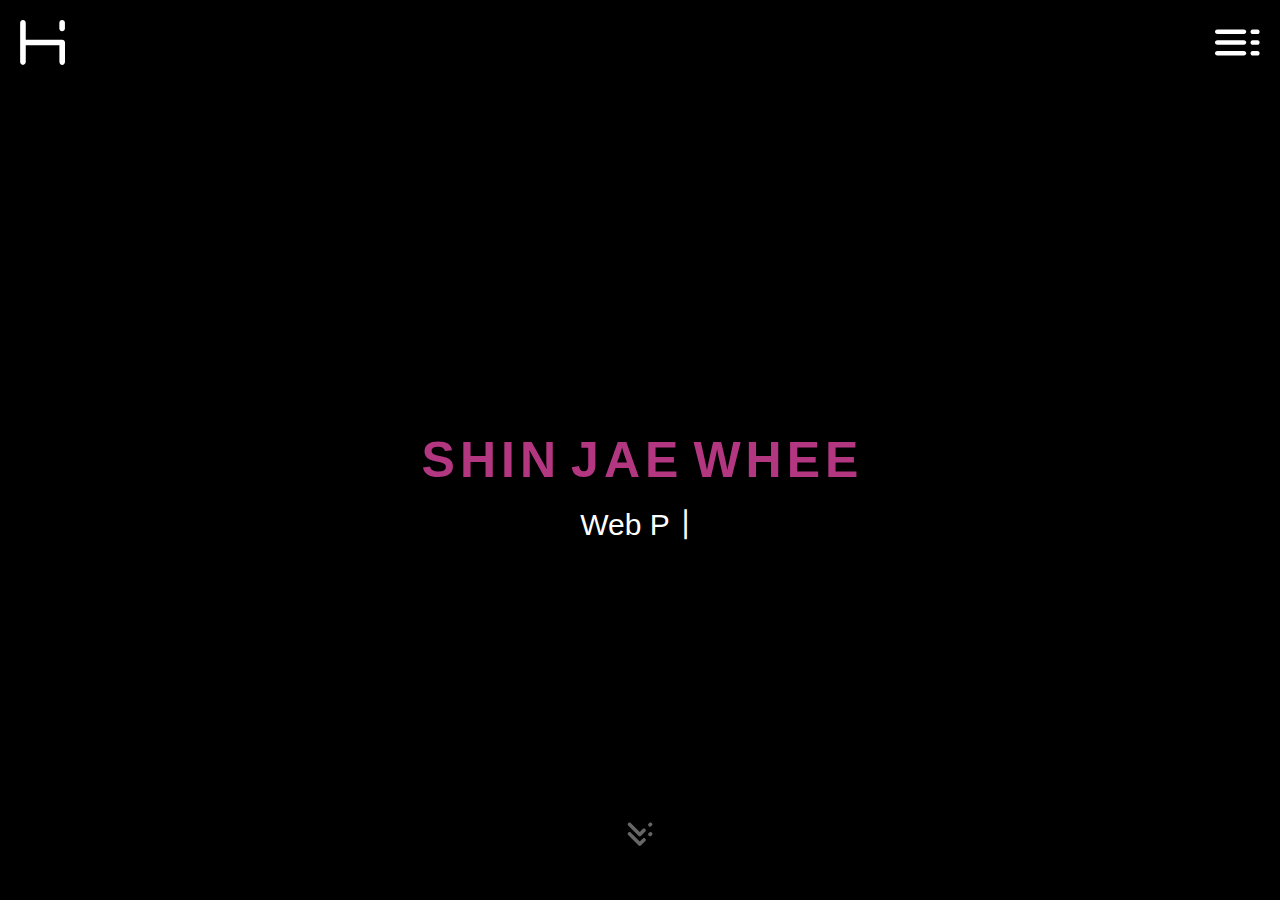
==== index.html @ a0896045 "Add files via upload" ====
<!DOCTYPE html>
<html lang="ko">
<head>
    <meta charset="UTF-8">
    <meta name="viewport" content="width=device-width, initial-scale=1.0">
    <meta name="description" content="안녕하세요, 신입 웹퍼블리셔 신재휘입니다.">
    <meta name="keywords" content="포트폴리오, portfolio , PortFolio, PORTFOLIO, shinjaewhee, ShinJaeWhee, SHINJAEWHEE, 신재휘">
    <meta name="actor" content="SHIN JAE WHEE">
    <!-- 오픈그래픽 -->
    <meta property="og:type" content="website">
    <meta property="og:url" content="https://shinjaewhee.github.io">
    <meta property="og:image" content="./images/신로고.PNG">
    <meta property="og:title" content="SHIN JAE WHEE PORTFOLIO">
    <meta property="og:description" content="안녕하세요, 웹퍼블리셔 신재휘입니다.">
    <!-- 트위터카드 -->
    <meta name="twitter:card" content="summary">
    <meta name="twitter:url" content="https://shinjaewhee.github.io">
    <meta name="twitter:image" content="./images/신로고.PNG">
    <meta name="twitter:title" content="SHIN JAE WHEE PORTFOLIO">
    <meta name="twitter description" content="안녕하세요, 웹퍼블리셔 신재휘입니다.">

    <!-- favicon -->
    <link rel="shortcut icon" href="./favicon.svg" type="image/x-icon">
    <!-- reset css -->
    <link rel="stylesheet" href="./css/reset.css">
    <!-- font face -->
    <link rel="stylesheet" href="./css/fonts.css">
    <!-- swiper -->
    <link rel="stylesheet" href="./css/swiper-bundle.min.css">
    <title>Whee PortFolio</title>
    <style>
        :root{
            font-family: 'Noto Sans kR',sans-serif;
            font-weight: 400;
            font-size: 16px;
            color: var(--color01);

            --color01: #ffffff;
            --color02: #999999;
            --color03: #777777;
            --color04: #666666;
            --color05: #222222;
            --color06: #000000;
            --color07: #b33681;
        }
        #wrap{
            overflow: hidden;
        }
        html,body {
            position: relative;
            height: 100vh;
        }
        .container{
            width: 100%;
            max-width: 1596px;
            margin: 0 auto;
            padding: 0 20px;
        }

        .header{
            position: fixed;
            top: 0;
            left: 0;
            right:0;
            padding: 20px 0;
            z-index: 99999;
        }
        .header .container{
            display: flex;
            justify-content: space-between;
        }
        .header .logo,
        .header .btn-nav,
        .header .nav-close{
            width: 40px;
            height: 40px;
            cursor: pointer;
        }
        .header .nav-close img{
            width: 30px;
        }
        .header nav{
           position: fixed;
           left: 0;
           right: 0;
           top: 0;
           background:var(--color05);
           display:none;
           flex-flow: column nowrap;
           padding: 20px;
        }
        
        .header nav .nav-close{
            margin-bottom: 50px;
            width: 100%;
            text-align: right;
        }
        .header nav ul{
            display: grid;
            /* grid-template-columns: repeat(5,auto); */
            gap:20px;
            justify-content: center;
        }
        .header nav ul li{
            padding-bottom: 15px;
            text-align: center;
        }
        .header nav ul li:hover{
            color: var(--color07);
            cursor: pointer;
        }

        .sec:nth-last-of-type(2n-1){
            background: var(--color06);
        }
        .sec:nth-last-of-type(2n){
            background: var(--color05);
        }
        .sec-tit{
            font-weight: 900;
            font-size: 32px;
        }
        .footer{
            background: var(--color05) !important;
        }

        .sec01 h2{
            line-height: 3em;
        }
        .sec01 h2 span{
            font-weight: 900;
            font-size: 32px;
            color: var(--color07);
        }
        .sec01 h2 span:first-child{
            animation: opa 2s 1s infinite;
        }
        .sec01 h2 span:nth-child(2){
            animation: opa 2s 1.2s infinite;
        }
        .sec01 h2 span:nth-child(3){
            animation: opa 2s 1.4s infinite;
        }
        .sec01 h2 span:nth-child(4){
            animation: opa 2s 1.6s infinite;
        }
        .sec01 h2 span:nth-child(5){
            animation: opa 2s 1.8s infinite;
        }
        .sec01 h2 span:nth-child(6){
            animation: opa 2s 2s infinite;
        }
        .sec01 h2 span:nth-child(7){
            animation: opa 2s 2.2s infinite;
        }
        .sec01 h2 span:nth-child(8){
            animation: opa 2s 2.4s infinite;
        }
        .sec01 h2 span:nth-child(9){
            animation: opa 2s 2.6s infinite;
        }
        .sec01 h2 span:nth-child(10){
            animation: opa 2s 2.8s infinite;
        }
        .sec01 h2 span:nth-child(11){
            animation: opa 2s 2.9s infinite;
        }
        .sec01 h2 p{
            font-size: 20px;
        }
        .sec01 .img-box{
            width: 50px;
            height: 50px;
            position: absolute;
            left: 50%;            
            bottom:40px;
            transform: translate(-50%,0);
            opacity:0.4;
            animation: moving-y 2s infinite;
        }

        .sec02 .container{
            display: grid;
            grid-template-columns: auto;
            grid-template-rows: auto auto auto;
            row-gap: 20px;
            position: relative;
            top: -30px;
        
        }
        .sec02 .sec-tit{
            opacity: 0;
            transition: 2s 0.5s;
        }
        .sec02.swiper-slide-active .sec-tit{
            opacity: 1;
        }
        .sec02 .img-box img{
            width: 320px;
            height: 320px;
            object-fit: cover;
            opacity: 0;
            transition: 2s 1s;
        }
        .sec02.swiper-slide-active .img-box img{
            opacity: 1;
        }
        .sec02 p{
            opacity: 0;
            transition: 2s 1.5s;
        }
        .sec02.swiper-slide-active p{
            opacity: 1;
        }
        .sec02 p{
            white-space: nowrap;
        }
        .sec02 span{
            font-weight: 800 !important;
            color: var(--color07);
        }

        .sec03 .container{
            display: grid;
            grid-template-columns: auto;
            grid-template-rows: auto auto auto;
            gap: 10px;
        }
        .sec03 .sec-tit{
            opacity: 0;
            transition: 2s 0.5s;
        }
        .sec03.swiper-slide-active .sec-tit{
            opacity: 1;
        }
        .sec03 .skills-icons ul{
            display: grid;
            grid-template-columns: 1fr 1fr 1fr;
            grid-template-rows: 1fr 1fr;
            gap: 10px;
            justify-items: center;
        }
        .sec03 .skills-icons ul li:first-child{
            opacity: 0;
            transition: 2s 1s;
        }
        .sec03.swiper-slide-active .skills-icons ul li:first-child{
            opacity: 1;
        }
        .sec03 .skills-icons ul li:nth-child(2){
            opacity: 0;
            transition: 2s 1.1s;
        }
        .sec03.swiper-slide-active .skills-icons ul li:nth-child(2){
            opacity: 1;
        }
        .sec03 .skills-icons ul li:nth-child(3){
            opacity: 0;
            transition: 2s 1.2s;
        }
        .sec03.swiper-slide-active .skills-icons ul li:nth-child(3){
            opacity: 1;
        }
        .sec03 .skills-icons ul li:nth-child(4){
            opacity: 0;
            transition: 2s 1.3s;
        }
        .sec03.swiper-slide-active .skills-icons ul li:nth-child(4){
            opacity: 1;
        }
        .sec03 .skills-icons ul li:nth-child(5){
            opacity: 0;
            transition: 2s 1.4s;
        }
        .sec03.swiper-slide-active .skills-icons ul li:nth-child(5){
            opacity: 1;
        }
        .sec03 .skills-icons ul li:nth-child(6){
            opacity: 0;
            transition: 2s 1.5s;
        }
        .sec03.swiper-slide-active .skills-icons ul li:nth-child(6){
            opacity: 1;
        }
        .sec03 .img-box{
            width:90px;
        }
        .sec03 .skills-graph ul{
            display: grid;
        }
        .sec03 .skills-graph li{
            padding: 2px 0;
        }
        .sec03 .skills-graph h3{
            padding-bottom: 3px;
            font-size: 15px;
        }
        .sec03 .skills-graph p{
            position: relative;
            background: var(--color05);
            height: 20px;
            font-size: 14px;
        }
        .sec03 .skills-graph p span{
            position: absolute;
            left: 0;
            right:0;
            top:0;
            bottom:0;
            z-index:10;
        }
        .sec03 .skills-graph p::after{
            content: '';
            display: block;
            width: 100%;
            height: 20px;
            position: absolute;
            top: 0;
            background: var(--color07);
        }
        .sec03 .skills-graph li:nth-child(1) p::after{
            width:0;
            transition:0.3s 0.3s;
        }
        .sec03 .skills-graph li:nth-child(2) p::after{
            width:0;
            transition:0.3s 0.6s;
        }
        .sec03 .skills-graph li:nth-child(3) p::after{
            width:0;
            transition:0.3s 0.9s;
        }
        .sec03 .skills-graph li:nth-child(4) p::after{
            width:0;
            transition:0.3s 1.2s;
        }
        .sec03 .skills-graph li:nth-child(5) p::after{
            width:0;
            transition:0.3s 1.5s;
        }
        .sec03 .skills-graph li:nth-child(6) p::after{
            width:0;
            transition:0.3s 1.8s;
        }
        .sec03.swiper-slide-active .skills-graph li:nth-child(1) p::after{
            width: 100%;
        }
        .sec03.swiper-slide-active .skills-graph li:nth-child(2) p::after{
            width: 85%;
        }
        .sec03.swiper-slide-active .skills-graph li:nth-child(3) p::after{
            width: 70%;
        }
        .sec03.swiper-slide-active .skills-graph li:nth-child(4) p::after{
            width: 80%;
        }
        .sec03.swiper-slide-active .skills-graph li:nth-child(5) p::after{
            width: 80%;
        }
        .sec03.swiper-slide-active .skills-graph li:nth-child(6) p::after{
            width: 85%;
        }


        .sec04 .container{
            display: grid;
            gap: 20px;
        }
        .sec04 .sec-tit{
            opacity: 0;
            transition: 2s 0.5s;
        }
        .sec04.swiper-slide-active .sec-tit{
            opacity: 1;
        }
        .sec04 nav{
            border-radius: 20px;
            background: var(--color06);
            opacity: 0;
            transition: 2s 1s;
        }
        .sec04.swiper-slide-active nav{
            opacity: 1;
        }
        .sec04 nav ul{
            display: grid;
            grid-template-columns: 1fr 1fr;
            gap: 20px;
        }
        .sec04 nav li{
            padding: 5px 0;
            cursor: pointer;
        }
        .sec04 nav li:hover{
            color: var(--color07);
        }
        .sec04 .port-swiper{
            height: 500px;
            opacity: 0;
            transition: 2s 1.5s;
        }
        .sec04.swiper-slide-active .port-swiper{
            opacity: 1;
        }
        .sec04 .port-swiper a{
            display: block;
            width: 50%;
            max-width: 500px;
            margin: 0 auto;
            position: relative;
            overflow: hidden;
        }
        .sec04 .port-swiper a .img-box{
            transition:0.3s;
        }
        .sec04 .port-swiper a:hover .img-box{
            transform:scale(1.2)
        }
        .sec04 .port-swiper a p{
            display: flex;
            justify-content: center;
            align-items: center;
            position: absolute;
            inset: 0;
            fill: var(--color07);
            background: rgba(255,255,255,0.5);
            opacity: 0;
        }
        .sec04 .port-swiper a:hover p{
            opacity:1;
        }
        .sec04 .port-swiper p span{
            position: absolute;
            top: 10px;
            font-weight: 900;
            font-size: 15px;
            color: var(--color07);
        }
        .sec04 .port-swiper p svg{
            width: 50px;
        }
        .modal{
            display: none;
            position: fixed;
            left: 0;
            right: 0;
            top: 0;
            bottom: 0;
            z-index: 100000;
            padding: 50px;
            background:rgba(88, 85, 85, 0.7);
        }
        .modal-inner-box{
            width: auto;
            height: 500px;
            margin-top: 50px;
            padding: 15px;
            border-radius: 10px;
            overflow: auto;
            background: var(--color05);
            -ms-overflow-style: none;
            scrollbar-width: none;
            animation: zoom 0.5s;
        }
        .modal-inner-box::-webkit-scrollbar{
            display: none;
        }
        .modal-close{
            position: absolute;
            top: 10px;
            right: 10px;
            font-size: 40px;
            font-weight: 900;
            cursor: pointer;
            transition: 0.3s;
        }
        .modal-close:hover{
            color: var(--color07);
        }

        .sec05 .container{
            display: grid;
            grid-template-rows: auto auto auto auto auto;
            gap: 10px;
            overflow: hidden;
        }
        .sec05 .sec-tit{
            opacity: 0;
            transition: 2s 0.5s;
        }
        .sec05.swiper-slide-active .sec-tit{
            opacity: 1;
        }
        .sec05 .con-img-box{
            opacity: 0;
            transition: 2s 1s;
        }
        .sec05.swiper-slide-active .con-img-box{
            opacity: 1;
        }
        .sec05 .contact-con p{
            padding-bottom: 20px;
            opacity: 0;
            transition: 2s 1.5s;
        }
        .sec05.swiper-slide-active .contact-con p{
            opacity: 1;
        }
        .sec05 .contact-con span{
            font-weight: 800;
            color: var(--color07);
        }
        .sec05 ul{
            display: grid;
            grid-template-columns: 1fr 1fr 1fr;
            align-items: center;
        }
        .sec05 ul li:first-child{
            opacity: 0;
            transition: 2s 2s;
        }
        .sec05.swiper-slide-active ul li:first-child{
            opacity: 1;
        }
        .sec05 ul li:nth-child(2){
            opacity: 0;
            transition: 2s 2.2s;
        }
        .sec05.swiper-slide-active ul li:nth-child(2){
            opacity: 1;
        }
        .sec05 ul li:nth-child(3){
            opacity: 0;
            transition: 2s 2.4s;
        }
        .sec05.swiper-slide-active ul li:nth-child(3){
            opacity: 1;
        }
        .sec05 svg{
            width: 70px;
        }
        .sec05 li:hover path{
            fill: var(--color07);
        }
        .contact-flow{
            grid-area: 3/1/4/-1;
            overflow: hidden;
            position: relative;            
        } 
        .scroll-txt{
            width: 390%;
            font-weight: 900;
            font-size: 5em;
            opacity: 0.6;
            transform: translateX(100%);
            animation: scroll-txt 20s linear infinite;
        }

        .footer address{
            opacity: 0;
            transition: 2s 0.5s;
        }
        .footer.swiper-slide-active address{
            opacity: 1;
        }
       

        /* ---------------------------------------스와이퍼 start--------------------------------------- */
        .swiper {
            width: 100%;
            height: 100vh;
        }
        .swiper-slide {
            text-align: center;
            font-size: 18px;
            background: var(--color05);
            display: flex;
            justify-content: center;
            align-items: center;
        }
        .swiper-pagination{
            display: none;
            left:20px !important;
            top: 50%;
            font-family:'Roboto';
            font-weight:900;
            font-size:0.8em;
        }
        .swiper-pagination-bullet{
            width: 15px;
            height: 15px;
            background: var(--color01);
        }
        .swiper-pagination-bullet-active{
            background: var(--color07);
        }
        /* ---------------------------------------스와이퍼 end--------------------------------------- */



        @media (min-width:768px){
            .header .logo,
            .header .btn-nav,
            .header .nav-close{
                width: 45px;
                height: 45px;
            }
            .header .nav-close{
                width: auto !important;
                position: absolute;
                top: 25px;
                right: 20px;
                text-align: center;
            }
            .header .nav-close img{
                position: relative;
                top: -5px;
                width: 45px;
                height: 45px;
            }
            .header nav{
                left: auto;
                flex-flow: row nowrap;
                display: block;
                display: none;
                background: transparent;
            }
            .header nav ul{
                grid-template-columns: repeat(5,auto);
                gap: 50px;
                margin: 10px 100px 0 0;
            }
            .header nav ul li{
                font-size: 18px;
            }

            .sec-tit{
                font-size: 40px;
            }

            .sec01 h2 span{
                font-size: 50px;
            }
            .sec01 h2 p{
                font-size: 30px;
            }
            .sec01 .img-box{
                width: 60px;
                height: 60px;
            }

            .sec02 .container{
                grid-template-columns: repeat(2,1fr);
                grid-template-rows: auto auto;
                column-gap: 20px;
                top: -40px;
            }
            .sec02 .sec-tit{
                grid-area: 1/1/2/-1;
            }
            .sec02 .img-box img{
                width: 420px;
                height: 420px;
            }

            .sec03 .container{
                gap: 20px;
            }
            .sec03 .img-box{
                width:100px;
            }
            .sec03 .skills-graph li{
                padding: 5px 0;
            }
            .sec03 .skills-graph h3{
                padding-bottom: 5px;
                font-size: 20px;
            }
            .sec03 .skills-graph p{
                height: 26px;
                font-size: 18px;
            }
            .sec03 .skills-graph p::after{
                height: 26px;
            }

            .sec04 .port-swiper p span{
                top: 10px;
                font-size: 20px;
            }
            .sec04 .port-swiper p svg{
                width: 60px;
            }
            .modal{
                padding: 100px;
            }
            .modal-inner-box{
                width: 700px;
                height: 700px;
                margin-top: 0;
                padding: 30px;
            }

            .sec05 .container{
                grid-template-columns: 1fr 1fr;
                grid-template-rows: auto auto auto;
                gap: 20px;
            }
            .sec05 .sec-tit{
                grid-area: 1/1/2/-1;
            }
            .sec05 svg{
                width: 80px;
            }
            .scroll-txt{
                width: 300%;
                font-size: 7em;
                animation: scroll-txt 23s linear 0.2s infinite;
            }
        }



        @media (min-width:1596px){
            .container{
                padding: 0 16px;
            }
            .header .logo{
                width: 50px;
                height: 50px;
            }
            .header .btn-nav{
                display: none;
            }
            .header nav{
                display: block;
            }
            .header .nav-close{
                display: none;
            }
            .header nav ul{
                justify-content:right;
                gap: 200px;
                margin: 15px 157px 15px 0;
            }
            .header nav ul li{
                font-size: 20px;
            }

            .sec-tit{
                font-size: 45px;
            }

            .sec01 h2 span{
                font-size: 70px;
            }
            .sec01 h2 p{
                font-size: 35px;
            }
            .sec01 .img-box{
                width: 80px;
                height: 80px;
            }

            .sec02 .container{
                top: -90px;
            }
            .sec02 .img-box img{
                width: 520px;
                height: 520px;
            }

            .sec03 .container{
                gap: 30px;
            }
            .sec03 .skills-icons ul{
                grid-template-columns: 1fr 1fr 1fr 1fr 1fr 1fr;
                grid-template-rows: 1fr;
            }
            .sec03 .img-box{
                width:150px;
            }
            .sec03 .skills-graph ul{
                grid-template-columns: 1fr 1fr;
                grid-template-rows: 1fr 1fr 1fr;
                gap: 50px;
            }

            .sec04 .port-swiper p span{
                top: 5px;
                font-size: 30px;
            }
            .sec04 .port-swiper p svg{
                width: 70px;
            }
            .modal{
                padding: 80px;
            }
            .modal-inner-box{
                width: 1000px;
                height: 800px;
                padding: 50px;
            }

            .sec05 .container{
                gap: 30px;
            }
            .sec05 svg{
                width: 90px;
            }
            .scroll-txt{
                width: 200%;
                font-size: 7em;
                animation: scroll-txt 23s linear 0.2s infinite;
            }

            .swiper-pagination{
                display: block;
            }
        }



        /* ---------------------------------------animation start--------------------------------------- */
        @keyframes moving-y{
            0%{
                transform: translate(-50%,0);
                opacity: 0.4;
            }
            50%{
                transform: translate(-50%,30px);
                opacity: 1;
            }
            100%{
                transform: translate(-50%,0);
                opacity: 0.4;
            }
            
        }

        @keyframes opa{
            0%{
                opacity: 0.2;
            }
            20%{
                opacity: 0.5;
            }
            40%{
                opacity: 0.8;
            }
            60%{
                opacity: 1;
            }
            80%{
                opacity: 0.8;
            }
            100%{
                opacity: 0.5;
            }
            
        }

        @keyframes zoom {
            from {transform: scale(0)}
            to {transform: scale(1)}
        }

        @keyframes scroll-txt{
            0%{
                transform: translateX(100%);
            }
            100%{
                transform: translateX(-100%);
            }
        }
        /* ---------------------------------------animation end--------------------------------------- */

    </style>
</head>
<body>
    <section class="swiper wrap-swiper" id="wrap">
        <header class="header">
            <div class="container">
                <h1 class="logo" title="홈으로 이동"><a href="./index.html"><img src="./images/logo.svg" alt="헤더 로고"></a></h1>
                <div class="btn-nav active"><img class="open-nav" src="./images/btn-nav.svg" alt="버튼네비"></div>
                <nav class="nav">
                    <div class="nav-close"><img class="close-nav" src="./images/xmark.svg" alt="네비 닫기"></div>
                    <ul>
                        <li>HOME</li>
                        <li>ABOUT</li>
                        <li>SKILLS</li>
                        <li>PORTFOLIO</li>
                        <li>CONTACT</li>
                    </ul>
                </nav>
            </div>
        </header>
        <section class="swiper-wrapper">
            <section class="sec sec01 home swiper-slide" id="home">
                <div class="container">
                    <h2>
                        <span>S</span>
                        <span>H</span>
                        <span>I</span>
                        <span>N</span>
                        &nbsp;
                        <span>J</span>
                        <span>A</span>
                        <span>E</span>
                        &nbsp;
                        <span>W</span>
                        <span>H</span>
                        <span>E</span>
                        <span>E</span><br>
                        <p class="text">Web Publisher PortFolio</p>
                    </h2>
                    <div class="img-box"><img src="./images/scrolldown.svg" alt="스크롤 다운 이미지"></div>
                </div>
            </section>
            <section class="sec sec02 about swiper-slide" id="about">
                <div class="container">
                    <h2 class="sec-tit">About</h2>
                    <div class="img-box"><img src="./images/picture01.jpg" alt="어바웃 이미지"></div>
                    <p>
                        안녕하세요, 웹 퍼블리셔 <span>신재휘</span> 입니다.<br>
                    </p>
                </div>
            </section>
            <section class="sec sec03 skills swiper-slide" id="skills">
                <div class="container">
                    <h2 class="sec-tit">Skills</h2>
                    <article class="skills-icons">
                        <ul>
                            <li>
                                <div class="img-box"><img src="./images/HTML.svg" alt="HTML5"></div>
                            </li>
                            <li>
                                <div class="img-box"><img src="./images/CSS3.svg" alt="CSS3"></div>
                            </li>
                            <li>
                                <div class="img-box"><img src="./images/javaScript.svg" alt="javaScript"></div>
                            </li>
                            <li>
                                <div class="img-box"><img src="./images/jQuery.svg" alt="jQuery"></div>
                            </li>
                            <li>
                                <div class="img-box"><img src="./images/PhotoShop.svg" alt="PhotoShop"></div>
                            </li>
                            <li>
                                <div class="img-box"><img src="./images/Illustrator.svg" alt="Illustrator"></div>
                            </li>
                        </ul>
                    </article>
                    <article class="skills-graph">
                        <ul>
                            <li>
                                <h3>HTML</h3>
                                <p><span>100%</span></p>
                            </li>
                            <li>
                                <h3>CSS3</h3>
                                <p><span>85%</span></p>
                            </li>
                            <li>
                                <h3>javaScript</h3>
                                <p><span>70%</span></p>
                            </li>
                            <li>
                                <h3>jQuery</h3>
                                <p><span>80%</span></p>
                            </li>
                            <li>
                                <h3>PhotoShop</h3>
                                <p><span>80%</span></p>
                            </li>
                            <li>
                                <h3>Illustrator</h3>
                                <p><span>85%</span></p>
                            </li>
                        </ul>
                    </article>
                </div>
            </section>
            <section class="sec sec04 portfolio swiper-slide" id="portfolio">
                <div class="container">
                    <h2 class="sec-tit">PortFolio</h2>
                    <nav>
                        <ul>
                            <li>DESIGN</li>
                            <li>PUBLISHING</li>
                        </ul>
                    </nav>
                    <article class="swiper port-swiper">
                        <ul class="swiper-wrapper">
                            <li class="swiper-slide">
                                <a href="#">
                                    <div class="img-box"><img src="./images/portfolio-style-guide.png" alt="포트폴리오 스타일 가이드"></div>
                                    <p>
                                        <svg xmlns="http://www.w3.org/2000/svg" height="16" width="14" viewBox="0 0 448 512"><!--!Font Awesome Free 6.5.1 by @fontawesome - https://fontawesome.com License - https://fontawesome.com/license/free Copyright 2024 Fonticons, Inc.--><path d="M364.2 83.8c-24.4-24.4-64-24.4-88.4 0l-184 184c-42.1 42.1-42.1 110.3 0 152.4s110.3 42.1 152.4 0l152-152c10.9-10.9 28.7-10.9 39.6 0s10.9 28.7 0 39.6l-152 152c-64 64-167.6 64-231.6 0s-64-167.6 0-231.6l184-184c46.3-46.3 121.3-46.3 167.6 0s46.3 121.3 0 167.6l-176 176c-28.6 28.6-75 28.6-103.6 0s-28.6-75 0-103.6l144-144c10.9-10.9 28.7-10.9 39.6 0s10.9 28.7 0 39.6l-144 144c-6.7 6.7-6.7 17.7 0 24.4s17.7 6.7 24.4 0l176-176c24.4-24.4 24.4-64 0-88.4z"/></svg>
                                        <span>Style Guide</span>
                                    </p>
                                </a>
                            </li>
                            <li class="swiper-slide">
                                <a href="#">
                                    <div class="img-box"><img src="./images/m-design.png" alt="포트폴리오 모바일"></div>
                                    <p>
                                        <svg xmlns="http://www.w3.org/2000/svg" height="16" width="14" viewBox="0 0 448 512"><!--!Font Awesome Free 6.5.1 by @fontawesome - https://fontawesome.com License - https://fontawesome.com/license/free Copyright 2024 Fonticons, Inc.--><path d="M364.2 83.8c-24.4-24.4-64-24.4-88.4 0l-184 184c-42.1 42.1-42.1 110.3 0 152.4s110.3 42.1 152.4 0l152-152c10.9-10.9 28.7-10.9 39.6 0s10.9 28.7 0 39.6l-152 152c-64 64-167.6 64-231.6 0s-64-167.6 0-231.6l184-184c46.3-46.3 121.3-46.3 167.6 0s46.3 121.3 0 167.6l-176 176c-28.6 28.6-75 28.6-103.6 0s-28.6-75 0-103.6l144-144c10.9-10.9 28.7-10.9 39.6 0s10.9 28.7 0 39.6l-144 144c-6.7 6.7-6.7 17.7 0 24.4s17.7 6.7 24.4 0l176-176c24.4-24.4 24.4-64 0-88.4z"/></svg>
                                        <span>Mobile ver</span>
                                    </p>
                                </a>
                            </li>
                            <li class="swiper-slide">
                                <a href="#">
                                    <div class="img-box"><img src="./images/t-design.png" alt="포트폴리오 테블릿"></div>
                                    <p>
                                        <svg xmlns="http://www.w3.org/2000/svg" height="16" width="14" viewBox="0 0 448 512"><!--!Font Awesome Free 6.5.1 by @fontawesome - https://fontawesome.com License - https://fontawesome.com/license/free Copyright 2024 Fonticons, Inc.--><path d="M364.2 83.8c-24.4-24.4-64-24.4-88.4 0l-184 184c-42.1 42.1-42.1 110.3 0 152.4s110.3 42.1 152.4 0l152-152c10.9-10.9 28.7-10.9 39.6 0s10.9 28.7 0 39.6l-152 152c-64 64-167.6 64-231.6 0s-64-167.6 0-231.6l184-184c46.3-46.3 121.3-46.3 167.6 0s46.3 121.3 0 167.6l-176 176c-28.6 28.6-75 28.6-103.6 0s-28.6-75 0-103.6l144-144c10.9-10.9 28.7-10.9 39.6 0s10.9 28.7 0 39.6l-144 144c-6.7 6.7-6.7 17.7 0 24.4s17.7 6.7 24.4 0l176-176c24.4-24.4 24.4-64 0-88.4z"/></svg>
                                        <span>Tablet ver</span>
                                    </p>
                                </a>
                            </li>
                            <li class="swiper-slide">
                                <a href="#">
                                    <div class="img-box"><img src="./images/d-design.png" alt="포트폴리오 데스크탑"></div>
                                    <p>
                                        <svg xmlns="http://www.w3.org/2000/svg" height="16" width="14" viewBox="0 0 448 512"><!--!Font Awesome Free 6.5.1 by @fontawesome - https://fontawesome.com License - https://fontawesome.com/license/free Copyright 2024 Fonticons, Inc.--><path d="M364.2 83.8c-24.4-24.4-64-24.4-88.4 0l-184 184c-42.1 42.1-42.1 110.3 0 152.4s110.3 42.1 152.4 0l152-152c10.9-10.9 28.7-10.9 39.6 0s10.9 28.7 0 39.6l-152 152c-64 64-167.6 64-231.6 0s-64-167.6 0-231.6l184-184c46.3-46.3 121.3-46.3 167.6 0s46.3 121.3 0 167.6l-176 176c-28.6 28.6-75 28.6-103.6 0s-28.6-75 0-103.6l144-144c10.9-10.9 28.7-10.9 39.6 0s10.9 28.7 0 39.6l-144 144c-6.7 6.7-6.7 17.7 0 24.4s17.7 6.7 24.4 0l176-176c24.4-24.4 24.4-64 0-88.4z"/></svg>
                                        <span>Desktop ver</span>
                                    </p>
                                </a>
                            </li>
                            <li class="swiper-slide">
                                <a href="./index.html">
                                    <div class="img-box"><img src="./images/pub-design.png" alt="포트폴리오 퍼블리싱"></div>
                                    <p>
                                        <svg xmlns="http://www.w3.org/2000/svg" height="16" width="14" viewBox="0 0 448 512"><!--!Font Awesome Free 6.5.1 by @fontawesome - https://fontawesome.com License - https://fontawesome.com/license/free Copyright 2024 Fonticons, Inc.--><path d="M364.2 83.8c-24.4-24.4-64-24.4-88.4 0l-184 184c-42.1 42.1-42.1 110.3 0 152.4s110.3 42.1 152.4 0l152-152c10.9-10.9 28.7-10.9 39.6 0s10.9 28.7 0 39.6l-152 152c-64 64-167.6 64-231.6 0s-64-167.6 0-231.6l184-184c46.3-46.3 121.3-46.3 167.6 0s46.3 121.3 0 167.6l-176 176c-28.6 28.6-75 28.6-103.6 0s-28.6-75 0-103.6l144-144c10.9-10.9 28.7-10.9 39.6 0s10.9 28.7 0 39.6l-144 144c-6.7 6.7-6.7 17.7 0 24.4s17.7 6.7 24.4 0l176-176c24.4-24.4 24.4-64 0-88.4z"/></svg>
                                        <span>Publishing</span>
                                    </p>
                                </a>
                            </li>
                    </article>
                </div>
            </section>
            <section class="sec sec05 contact swiper-slide" id="contact">
                <div class="container">
                    <h2 class="sec-tit">Contact</h2>
                    <div class="img-box con-img-box"><img src="./images/picture02.jpg" alt="컨텍트 이미지"></div>
                    <div class="contact-con">
                        <p>안녕하세요, 웹 퍼블리셔 <span>신재휘</span>입니다.</p>
                        <ul>
                            <li>
                                <div class="img-box">
                                    <a href="mailto:jaewhee0724@gmail.com" title="메일">
                                        <svg version="1.1" id="Layer_1" xmlns="http://www.w3.org/2000/svg" xmlns:xlink="http://www.w3.org/1999/xlink" x="0px" y="0px"
                                            width="16px" height="16px" viewBox="0 0 16 16" enable-background="new 0 0 16 16" xml:space="preserve">
                                        <path fill="#ffffff" d="M2.063,3.25c-0.272,0-0.495,0.238-0.495,0.528v0.728l5.335,4.672c0.64,0.56,1.558,0.56,2.2,0l5.329-4.672
                                            V3.778c0-0.292-0.223-0.528-0.494-0.528H2.063z M1.568,6.554v5.667c0,0.291,0.223,0.529,0.495,0.529h11.875
                                            c0.271,0,0.494-0.238,0.494-0.529V6.554l-4.391,3.848c-1.189,1.037-2.898,1.037-4.083,0L1.568,6.554z M0.084,3.778
                                            c0-1.165,0.887-2.111,1.979-2.111h11.875c1.091,0,1.979,0.947,1.979,2.111v8.444c0,1.164-0.888,2.11-1.979,2.11H2.063
                                            c-1.092,0-1.979-0.946-1.979-2.112V3.778z"/>
                                        </svg>
                                    </a>
                                </div>
                            </li>
                            <li>
                                <div class="img-box">
                                    <a href="https://open.kakao.com/o/scODuv1f" title="카카오톡 오픈채팅">
                                        <svg version="1.1" id="Layer_1" xmlns="http://www.w3.org/2000/svg" xmlns:xlink="http://www.w3.org/1999/xlink" x="0px" y="0px"
                                            width="20px" height="16px" viewBox="0 0 20 16" enable-background="new 0 0 20 16" xml:space="preserve">
                                        <path fill="#ffffff" d="M2.756,9.659c0.306-0.571,0.212-1.275-0.234-1.744C1.856,7.216,1.5,6.375,1.5,5.5c0-1.984,1.994-4,5-4
                                            s5,2.016,5,4s-1.994,4-5,4c-0.409,0-0.806-0.041-1.181-0.111c-0.325-0.063-0.663-0.02-0.96,0.131C4.231,9.584,4.1,9.646,3.966,9.706
                                            c-0.5,0.226-1.028,0.422-1.56,0.563c0.087-0.145,0.169-0.285,0.247-0.426c0.034-0.06,0.068-0.121,0.1-0.185H2.756z M0,5.5
                                            c0,1.306,0.538,2.503,1.435,3.447C1.406,9,1.375,9.057,1.347,9.105c-0.322,0.576-0.697,1.142-1.144,1.629
                                            c-0.206,0.219-0.259,0.537-0.144,0.81C0.181,11.822,0.45,12,0.75,12c1.344,0,2.703-0.416,3.834-0.928
                                            c0.15-0.069,0.3-0.141,0.444-0.213C5.5,10.953,5.994,11,6.5,11c3.591,0,6.5-2.463,6.5-5.5C13,2.462,10.091,0,6.5,0S0,2.462,0,5.5z
                                            M13.5,15c0.506,0,0.997-0.05,1.473-0.141c0.144,0.072,0.293,0.144,0.443,0.213C16.547,15.584,17.906,16,19.25,16
                                            c0.3,0,0.568-0.178,0.688-0.453c0.121-0.275,0.063-0.594-0.144-0.811c-0.444-0.486-0.819-1.053-1.144-1.627
                                            c-0.028-0.053-0.061-0.106-0.088-0.159C19.463,12.003,20,10.807,20,9.5c0-2.95-2.747-5.359-6.193-5.494
                                            C13.936,4.481,14,4.981,14,5.5v0.019c2.725,0.209,4.5,2.109,4.5,3.981c0,0.875-0.355,1.716-1.021,2.412
                                            c-0.446,0.469-0.541,1.176-0.233,1.744c0.034,0.063,0.067,0.125,0.101,0.185c0.077,0.142,0.161,0.281,0.246,0.425
                                            c-0.531-0.141-1.06-0.334-1.56-0.563c-0.136-0.061-0.267-0.122-0.394-0.188c-0.298-0.15-0.636-0.193-0.961-0.132
                                            c-0.378,0.074-0.771,0.112-1.181,0.112c-1.929,0-3.438-0.828-4.275-1.947c-0.5,0.169-1.025,0.294-1.563,0.369
                                            C8.719,13.744,10.938,15,13.5,15z"/>
                                        </svg>
                                    </a>
                                </div>
                            </li>
                            <li>
                                <div class="img-box">
                                    <a href="https://www.instagram.com/jae_whee_?igsh=MTh5djExOXltdzRnag%3D%3D&utm_source=qr" title="인스타그램">
                                        <svg version="1.1" id="Layer_1" xmlns="http://www.w3.org/2000/svg" xmlns:xlink="http://www.w3.org/1999/xlink" x="0px" y="0px"
                                            width="14px" height="16px" viewBox="0 0 14 16" enable-background="new 0 0 14 16" xml:space="preserve">
                                        <path fill="#ffffff" d="M7.002,4.514c-1.927,0-3.481,1.555-3.481,3.483c0,1.928,1.554,3.482,3.481,3.482
                                            c1.927,0,3.482-1.555,3.482-3.482C10.485,6.069,8.93,4.514,7.002,4.514z M7.002,10.261c-1.245,0-2.264-1.016-2.264-2.264
                                            c0-1.249,1.016-2.264,2.264-2.264c1.25,0,2.264,1.015,2.264,2.264C9.267,9.245,8.248,10.261,7.002,10.261z M11.439,4.372
                                            c0,0.452-0.363,0.812-0.813,0.812c-0.45,0-0.812-0.364-0.812-0.812s0.363-0.812,0.812-0.812C11.076,3.56,11.439,3.923,11.439,4.372z
                                            M13.746,5.196c-0.052-1.089-0.299-2.052-1.098-2.847c-0.794-0.793-1.756-1.042-2.844-1.096c-1.121-0.064-4.482-0.064-5.603,0
                                            c-1.086,0.052-2.05,0.299-2.847,1.093C0.558,3.142,0.312,4.104,0.258,5.193c-0.063,1.121-0.063,4.484,0,5.604
                                            c0.052,1.089,0.3,2.052,1.097,2.847c0.797,0.794,1.758,1.044,2.845,1.096c1.121,0.064,4.483,0.064,5.604,0
                                            c1.088-0.051,2.051-0.299,2.845-1.096c0.794-0.795,1.043-1.761,1.098-2.847C13.81,9.677,13.81,6.318,13.746,5.196z M12.298,12.001
                                            c-0.236,0.593-0.694,1.052-1.291,1.291c-0.894,0.355-3.015,0.271-4.003,0.271S3.891,13.644,3,13.292
                                            c-0.593-0.236-1.051-0.694-1.29-1.291c-0.354-0.894-0.272-3.015-0.272-4.004c0-0.99-0.08-3.113,0.272-4.004
                                            C1.947,3.399,2.403,2.942,3,2.702C3.894,2.347,6.015,2.43,7.002,2.43c0.989,0,3.113-0.079,4.003,0.272
                                            c0.595,0.237,1.052,0.693,1.292,1.291c0.354,0.894,0.272,3.016,0.272,4.004S12.651,11.109,12.298,12.001z"/>
                                        </svg>
                                    </a>
                                </div>
                            </li>
                        </ul>
                    </div>
                    <div class="contact-flow">
                        <div class="scroll-txt">Thank you for looking at the portfolio.</div>
                    </div>
                </div>
            </section>
            <footer class="footer swiper-slide" id="footer">
                <address>© copyright SHIN JAEWHEE. All Right Reserved.</address>
            </footer>
        </section>
        <div class="swiper-pagination"></div>
    </section>
    <div class="modal">
        <div class="modal-inner-box">
            <span class="modal-close">&times;</span>
            <div class="img-box" id="modal-img">
                <img class="modal-content" src="./images/portfolio-style-guide.png" alt="포트폴리오 스타일 가이드">
            </div>
        </div>
    </div>
    


    <!-- jquery -->
    <script src="./js/jquery.min.js"></script>
    <!-- swiper -->
    <script src="./js/swiper-bundle.min.js"></script>
    <script>
        secPadding();

        $(window).resize(function(){
            secPadding();
            if($(window).width()>=1596){
                $('header nav').show();
            }
        })

        function secPadding(){
            let headerHeight = $('.header').outerHeight();
            console.log(headerHeight);
            $('.sec').css({
                paddingTop:headerHeight + 'px',
            })
        }

                

        // 스와이퍼
        var wrapSwiper = new Swiper(".wrap-swiper", {
            direction: "vertical",
            slidesPerView: 1,
            speed: 700,
            mousewheel: true,
            pagination: {
                el: ".swiper-pagination",
                clickable: true,
            },
        });
        
        var portSwiper = new Swiper(".port-swiper", {
            slidesPerView:1.5,
            speed: 700,            
            breakpoints: {
                // when window width is >= 320px
                640: {
                slidesPerView: 2.5,
                // spaceBetween: 20
                },
                // when window width is >= 480px
                960: {
                slidesPerView: 3.2,
                // spaceBetween: 30
                },
                // when window width is >= 640px
                1200: {
                slidesPerView: 4.3,
                // spaceBetween: 40
                }
            }
        });
        


        // 네비게이션
        $('.portfolio nav li').eq(0).click(function(){
            portSwiper.slideTo(0);
        })

        $('.portfolio nav li').eq(1).click(function(){
            portSwiper.slideTo(4);
        })

        $('header nav li').click(function(){
            let targetIdx = $(this).index();
            wrapSwiper.slideTo(targetIdx);
        })

        $('#wrap').click(function(e){
            if($(window).width()<1596){            
                if($(e.target).hasClass('open-nav')){
                    $('.btn-nav img').hide();
                    $('header nav').slideDown(300);
                }else if($(e.target).hasClass('close-nav')){
                    $('.btn-nav img').show();
                    $('header nav').slideUp(300);
                }else if(!$(e.target).hasClass('nav') && !$(e.target).parent('.nav').length>=1){
                    $('header nav').hide(300);
                    $('.btn-nav img').show();
                }
            }
        })

        // 네비 open
        // $('.btn-nav img').click(function(){
        //     $('.btn-nav img').hide();
        //     // $('nav').addClass('active');
        //     // $('nav').fadeIn(300);
        //     $('nav').slideDown(300);
        //     // $('nav').show(300);
        // })
        
        // 네비 close
        //  $('.nav-close img').click(function(){
        //     $('.btn-nav img').show();
        //     // $('nav').removeClass('active');
        //     // $('nav').fadeOut(300);
        //     $('nav').slideUp(300);
        //     // $('nav').hide(300);
        // })



        // HOME 텍스트 타이핑 효과
        var words = ['Web Publisher PortFolio','Im Web Publisher','Im Web Designer'],
            cursor = '┃',
            part,
            i = 0,
            offset = 0,
            len = words.length,
            forwards = true,
            skip_count = 0,
            skip_delay = 20,
            speed = 100;
            
        var wordflick = function(){
            setInterval(function (){
                if(forwards){
                    if(offset >= words[i].length){
                        ++skip_count;
                        if(skip_count == skip_delay){
                            forwards = false;
                            skip_count = 0;
                        }
                    }
                }
                else{
                    if(offset == 0){
                        forwards = true;
                        i++;
                        offset = 0;
                        if(i >= len){
                            i = 0;
                        }
                    }
                }
                part = words[i].substr(0, offset);
                if(skip_count == 0){
                    if(forwards){
                        offset++;
                    }
                    else{
                        offset-=3;
                        if(offset<0){
                            offset = 0;
                        }
                    }
                }
                $('.text').text(part + cursor);
            }, speed);
        };

        $(document).ready(function(){
            wordflick();
        });



        // portfolio 모달창
        // let modal = document.querySelector(".modal");
        // let btnModalOpen = document.querySelector(".port-swiper a");
        // let modal_img = document.querySelector(".modal-content");
        // let btnModalClose = document.querySelector(".modal-close");
        // // console.log(`modal ${modal}, btn오픈 ${btnModalOpen}, btn클로즈 ${btnModalClose}`);
        
        // // // modal open event
        // btnModalOpen.addEventListener('click', ()=>{
        //     modalDisplay("block");
        //     // modal_img.src = img.src;
        // });

        // // // // modal close event
        // btnModalClose.addEventListener('click', ()=>{
        //     modalDisplay("none");
        // });

        // modal.addEventListener('click', ()=>{
        //     modalDisplay("none");
        // });
        
        // modal_img.addEventListener('click', ()=>{
        //     modalDisplay("none");
        // });
        
        $('.port-swiper li').click(function(){
            let sltIdx = $(this).index();
            $('#modal-img').load(`./ajax/modal.html #modal0${sltIdx}`);
            $('.modal').show();
        })

        $('.modal-close,.modal').click(function(){
            $('.modal').hide();
        })
        
    </script>
</body>
</html>
---- css/fonts.css ----
@charset 'utf-8';

/* 100 */
@font-face{
    font-family: 'Noto Sans kR';
    src: url(../fonts/NotoSansKR-Thin.ttf);
    font-weight: 100;
}
/* 200 */
@font-face{
    font-family: 'Noto Sans kR';
    src: url(../fonts/NotoSansKR-ExtraLight.ttf);
    font-weight: 200;
}
/* 300 */
@font-face{
    font-family: 'Noto Sans kR';
    src: url(../fonts/NotoSansKR-Light.ttf);
    font-weight: 300;
}
/* 400 */
@font-face{
    font-family: 'Noto Sans kR';
    src: url(../fonts/NotoSansKR-Regular.ttf);
    font-weight: 400;
}
/* 500 */
@font-face{
    font-family: 'Noto Sans kR';
    src: url(../fonts/NotoSansKR-Medium.ttf);
    font-weight: 500;
}
/* 600 */
@font-face{
    font-family: 'Noto Sans kR';
    src: url(../fonts/NotoSansKR-SemiBold.ttf);
    font-weight: 600;
}
/* 700 */
@font-face{
    font-family: 'Noto Sans kR';
    src: url(../fonts/NotoSansKR-Bold.ttf);
    font-weight: 700;
}
/* 800 */
@font-face{
    font-family: 'Noto Sans kR';
    src: url(../fonts/NotoSansKR-ExtraBold.ttf);
    font-weight: 800;
}
/* 900 */
@font-face{
    font-family: 'Noto Sans kR';
    src: url(../fonts/NotoSansKR-Black.ttf);
    font-weight: 900;
}
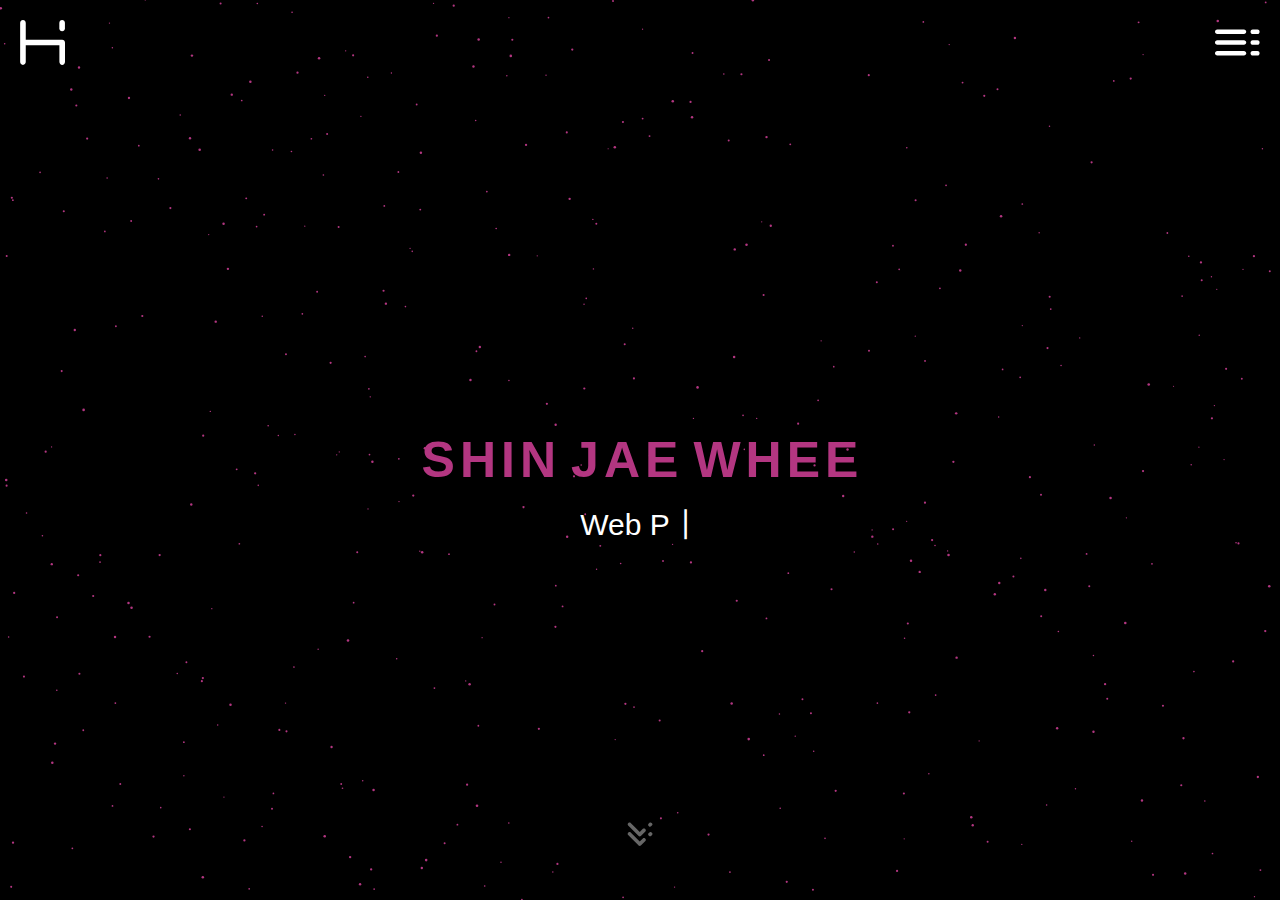
==== commit 5042edbb: "Add files via upload" ====
--- a/index.html
+++ b/index.html
@@ -124,6 +124,20 @@
             background: var(--color05) !important;
         }
 
+        .sec01 .sky{
+            width: 100vw;
+            height: 100vw;
+            position: fixed;
+            top: 50%;
+            left: 50%;
+            transform: translate(-50%, -50%);
+            animation: moveStar 240s linear infinite;
+        }
+        .sky .star {
+            fill: var(--color07);
+            stroke: none;
+            stroke-width: 0;
+        }
         .sec01 h2{
             line-height: 3em;
         }
@@ -548,7 +562,7 @@
             position: relative;            
         } 
         .scroll-txt{
-            width: 390%;
+            width: 550%;
             font-weight: 900;
             font-size: 5em;
             opacity: 0.6;
@@ -871,6 +885,15 @@
             }
             100%{
                 transform: translateX(-100%);
+            }
+        }
+
+        @keyframes moveStar {
+            from {
+                transform: translate(-50%, -50%) rotate(0)
+            }
+            to {
+                transform: translate(-50%, -50%) rotate(360deg)
             }
         }
         /* ---------------------------------------animation end--------------------------------------- */
@@ -897,6 +920,7 @@
         </header>
         <section class="swiper-wrapper">
             <section class="sec sec01 home swiper-slide" id="home">
+                <svg class="sky"></svg>
                 <div class="container">
                     <h2>
                         <span>S</span>
@@ -1329,6 +1353,45 @@
             $('.modal').hide();
         })
         
+
+        // HOME 배경
+        const $sky = document.querySelector(".sky");
+
+        // 브라우저 창 크기에 따른 별 생성
+        window.onresize = () => {
+            makeStars();
+        }
+
+        const makeStars = () => {
+            // 브라우저 가장 큰 크기
+            const maxSize = Math.max(window.innerWidth, window.innerHeight)
+
+            // 랜덤한 X 위치 값
+            const getRandomX = () => Math.random() * maxSize;
+
+            // 랜덤한 Y 위치 값
+            const getRandomY = () => Math.random() * maxSize;
+
+            // 랜덤한 크기 (circle는 반지름이 크기)
+            const randomRadius = () =>  Math.random() * 0.7 + 0.6;
+            
+            // 임의의 값
+            const _size = Math.floor(maxSize / 2);
+            
+            const htmlDummy = new Array(_size).fill().map((_, i) => {
+                return  `<circle class='star'
+                    cx=${getRandomX()}
+                    cy=${getRandomY()}
+                    r=${randomRadius()}
+                    className="star" />`
+            }).join('');
+        
+            $sky.innerHTML = htmlDummy;
+        }
+
+        window.onload = () => {
+            makeStars();
+        }
     </script>
 </body>
 </html>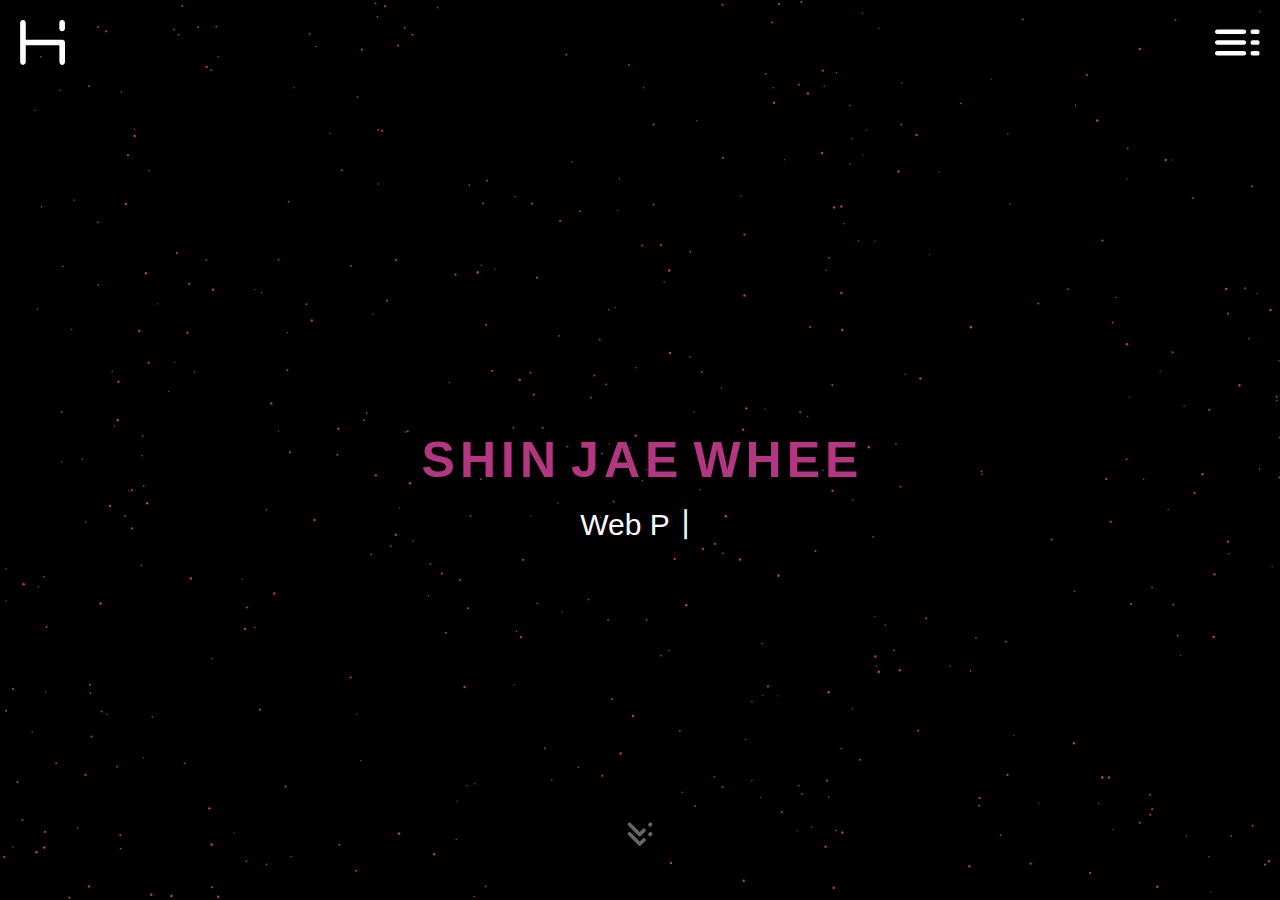
==== commit 51dae3cc: "Add files via upload" ====
--- a/index.html
+++ b/index.html
@@ -425,9 +425,11 @@
             overflow: hidden;
         }
         .sec04 .port-swiper a .img-box{
+            filter: grayscale(1);
             transition:0.3s;
         }
         .sec04 .port-swiper a:hover .img-box{
+            filter: grayscale(0);
             transform:scale(1.2)
         }
         .sec04 .port-swiper a p{
@@ -437,11 +439,10 @@
             position: absolute;
             inset: 0;
             fill: var(--color07);
-            background: rgba(255,255,255,0.5);
             opacity: 0;
         }
         .sec04 .port-swiper a:hover p{
-            opacity:1;
+            opacity: 1;
         }
         .sec04 .port-swiper p span{
             position: absolute;
@@ -1017,47 +1018,50 @@
                     <article class="swiper port-swiper">
                         <ul class="swiper-wrapper">
                             <li class="swiper-slide">
-                                <a href="#">
+                                <a title="포트폴리오 스타일 가이드" href="#">
                                     <div class="img-box"><img src="./images/portfolio-style-guide.png" alt="포트폴리오 스타일 가이드"></div>
                                     <p>
                                         <svg xmlns="http://www.w3.org/2000/svg" height="16" width="14" viewBox="0 0 448 512"><!--!Font Awesome Free 6.5.1 by @fontawesome - https://fontawesome.com License - https://fontawesome.com/license/free Copyright 2024 Fonticons, Inc.--><path d="M364.2 83.8c-24.4-24.4-64-24.4-88.4 0l-184 184c-42.1 42.1-42.1 110.3 0 152.4s110.3 42.1 152.4 0l152-152c10.9-10.9 28.7-10.9 39.6 0s10.9 28.7 0 39.6l-152 152c-64 64-167.6 64-231.6 0s-64-167.6 0-231.6l184-184c46.3-46.3 121.3-46.3 167.6 0s46.3 121.3 0 167.6l-176 176c-28.6 28.6-75 28.6-103.6 0s-28.6-75 0-103.6l144-144c10.9-10.9 28.7-10.9 39.6 0s10.9 28.7 0 39.6l-144 144c-6.7 6.7-6.7 17.7 0 24.4s17.7 6.7 24.4 0l176-176c24.4-24.4 24.4-64 0-88.4z"/></svg>
-                                        <span>Style Guide</span>
                                     </p>
                                 </a>
                             </li>
                             <li class="swiper-slide">
-                                <a href="#">
+                                <a title="포트폴리오 모바일 시안 디자인" href="#">
                                     <div class="img-box"><img src="./images/m-design.png" alt="포트폴리오 모바일"></div>
                                     <p>
                                         <svg xmlns="http://www.w3.org/2000/svg" height="16" width="14" viewBox="0 0 448 512"><!--!Font Awesome Free 6.5.1 by @fontawesome - https://fontawesome.com License - https://fontawesome.com/license/free Copyright 2024 Fonticons, Inc.--><path d="M364.2 83.8c-24.4-24.4-64-24.4-88.4 0l-184 184c-42.1 42.1-42.1 110.3 0 152.4s110.3 42.1 152.4 0l152-152c10.9-10.9 28.7-10.9 39.6 0s10.9 28.7 0 39.6l-152 152c-64 64-167.6 64-231.6 0s-64-167.6 0-231.6l184-184c46.3-46.3 121.3-46.3 167.6 0s46.3 121.3 0 167.6l-176 176c-28.6 28.6-75 28.6-103.6 0s-28.6-75 0-103.6l144-144c10.9-10.9 28.7-10.9 39.6 0s10.9 28.7 0 39.6l-144 144c-6.7 6.7-6.7 17.7 0 24.4s17.7 6.7 24.4 0l176-176c24.4-24.4 24.4-64 0-88.4z"/></svg>
-                                        <span>Mobile ver</span>
                                     </p>
                                 </a>
                             </li>
                             <li class="swiper-slide">
-                                <a href="#">
+                                <a title="포트폴리오 테블릿 시안 디자인" href="#">
                                     <div class="img-box"><img src="./images/t-design.png" alt="포트폴리오 테블릿"></div>
                                     <p>
                                         <svg xmlns="http://www.w3.org/2000/svg" height="16" width="14" viewBox="0 0 448 512"><!--!Font Awesome Free 6.5.1 by @fontawesome - https://fontawesome.com License - https://fontawesome.com/license/free Copyright 2024 Fonticons, Inc.--><path d="M364.2 83.8c-24.4-24.4-64-24.4-88.4 0l-184 184c-42.1 42.1-42.1 110.3 0 152.4s110.3 42.1 152.4 0l152-152c10.9-10.9 28.7-10.9 39.6 0s10.9 28.7 0 39.6l-152 152c-64 64-167.6 64-231.6 0s-64-167.6 0-231.6l184-184c46.3-46.3 121.3-46.3 167.6 0s46.3 121.3 0 167.6l-176 176c-28.6 28.6-75 28.6-103.6 0s-28.6-75 0-103.6l144-144c10.9-10.9 28.7-10.9 39.6 0s10.9 28.7 0 39.6l-144 144c-6.7 6.7-6.7 17.7 0 24.4s17.7 6.7 24.4 0l176-176c24.4-24.4 24.4-64 0-88.4z"/></svg>
-                                        <span>Tablet ver</span>
                                     </p>
                                 </a>
                             </li>
                             <li class="swiper-slide">
-                                <a href="#">
+                                <a title="포트폴리오 데스크탑 시안 디자인" href="#">
                                     <div class="img-box"><img src="./images/d-design.png" alt="포트폴리오 데스크탑"></div>
                                     <p>
                                         <svg xmlns="http://www.w3.org/2000/svg" height="16" width="14" viewBox="0 0 448 512"><!--!Font Awesome Free 6.5.1 by @fontawesome - https://fontawesome.com License - https://fontawesome.com/license/free Copyright 2024 Fonticons, Inc.--><path d="M364.2 83.8c-24.4-24.4-64-24.4-88.4 0l-184 184c-42.1 42.1-42.1 110.3 0 152.4s110.3 42.1 152.4 0l152-152c10.9-10.9 28.7-10.9 39.6 0s10.9 28.7 0 39.6l-152 152c-64 64-167.6 64-231.6 0s-64-167.6 0-231.6l184-184c46.3-46.3 121.3-46.3 167.6 0s46.3 121.3 0 167.6l-176 176c-28.6 28.6-75 28.6-103.6 0s-28.6-75 0-103.6l144-144c10.9-10.9 28.7-10.9 39.6 0s10.9 28.7 0 39.6l-144 144c-6.7 6.7-6.7 17.7 0 24.4s17.7 6.7 24.4 0l176-176c24.4-24.4 24.4-64 0-88.4z"/></svg>
-                                        <span>Desktop ver</span>
                                     </p>
                                 </a>
                             </li>
                             <li class="swiper-slide">
-                                <a href="./index.html">
+                                <a title="포트폴리오 퍼블리싱" href="./index.html">
                                     <div class="img-box"><img src="./images/pub-design.png" alt="포트폴리오 퍼블리싱"></div>
                                     <p>
                                         <svg xmlns="http://www.w3.org/2000/svg" height="16" width="14" viewBox="0 0 448 512"><!--!Font Awesome Free 6.5.1 by @fontawesome - https://fontawesome.com License - https://fontawesome.com/license/free Copyright 2024 Fonticons, Inc.--><path d="M364.2 83.8c-24.4-24.4-64-24.4-88.4 0l-184 184c-42.1 42.1-42.1 110.3 0 152.4s110.3 42.1 152.4 0l152-152c10.9-10.9 28.7-10.9 39.6 0s10.9 28.7 0 39.6l-152 152c-64 64-167.6 64-231.6 0s-64-167.6 0-231.6l184-184c46.3-46.3 121.3-46.3 167.6 0s46.3 121.3 0 167.6l-176 176c-28.6 28.6-75 28.6-103.6 0s-28.6-75 0-103.6l144-144c10.9-10.9 28.7-10.9 39.6 0s10.9 28.7 0 39.6l-144 144c-6.7 6.7-6.7 17.7 0 24.4s17.7 6.7 24.4 0l176-176c24.4-24.4 24.4-64 0-88.4z"/></svg>
-                                        <span>Publishing</span>
+                                    </p>
+                                </a>
+                            </li>
+                            <li class="swiper-slide">
+                                <a title="메가커피 리뉴얼 퍼블리싱" href="https://shinjaewhee.github.io/megacoffee/">
+                                    <div class="img-box"><img src="./images/megacoffee-pub-design.png" alt="메가커피 리뉴얼 퍼블리싱"></div>
+                                    <p>
+                                        <svg xmlns="http://www.w3.org/2000/svg" height="16" width="14" viewBox="0 0 448 512"><!--!Font Awesome Free 6.5.1 by @fontawesome - https://fontawesome.com License - https://fontawesome.com/license/free Copyright 2024 Fonticons, Inc.--><path d="M364.2 83.8c-24.4-24.4-64-24.4-88.4 0l-184 184c-42.1 42.1-42.1 110.3 0 152.4s110.3 42.1 152.4 0l152-152c10.9-10.9 28.7-10.9 39.6 0s10.9 28.7 0 39.6l-152 152c-64 64-167.6 64-231.6 0s-64-167.6 0-231.6l184-184c46.3-46.3 121.3-46.3 167.6 0s46.3 121.3 0 167.6l-176 176c-28.6 28.6-75 28.6-103.6 0s-28.6-75 0-103.6l144-144c10.9-10.9 28.7-10.9 39.6 0s10.9 28.7 0 39.6l-144 144c-6.7 6.7-6.7 17.7 0 24.4s17.7 6.7 24.4 0l176-176c24.4-24.4 24.4-64 0-88.4z"/></svg>
                                     </p>
                                 </a>
                             </li>
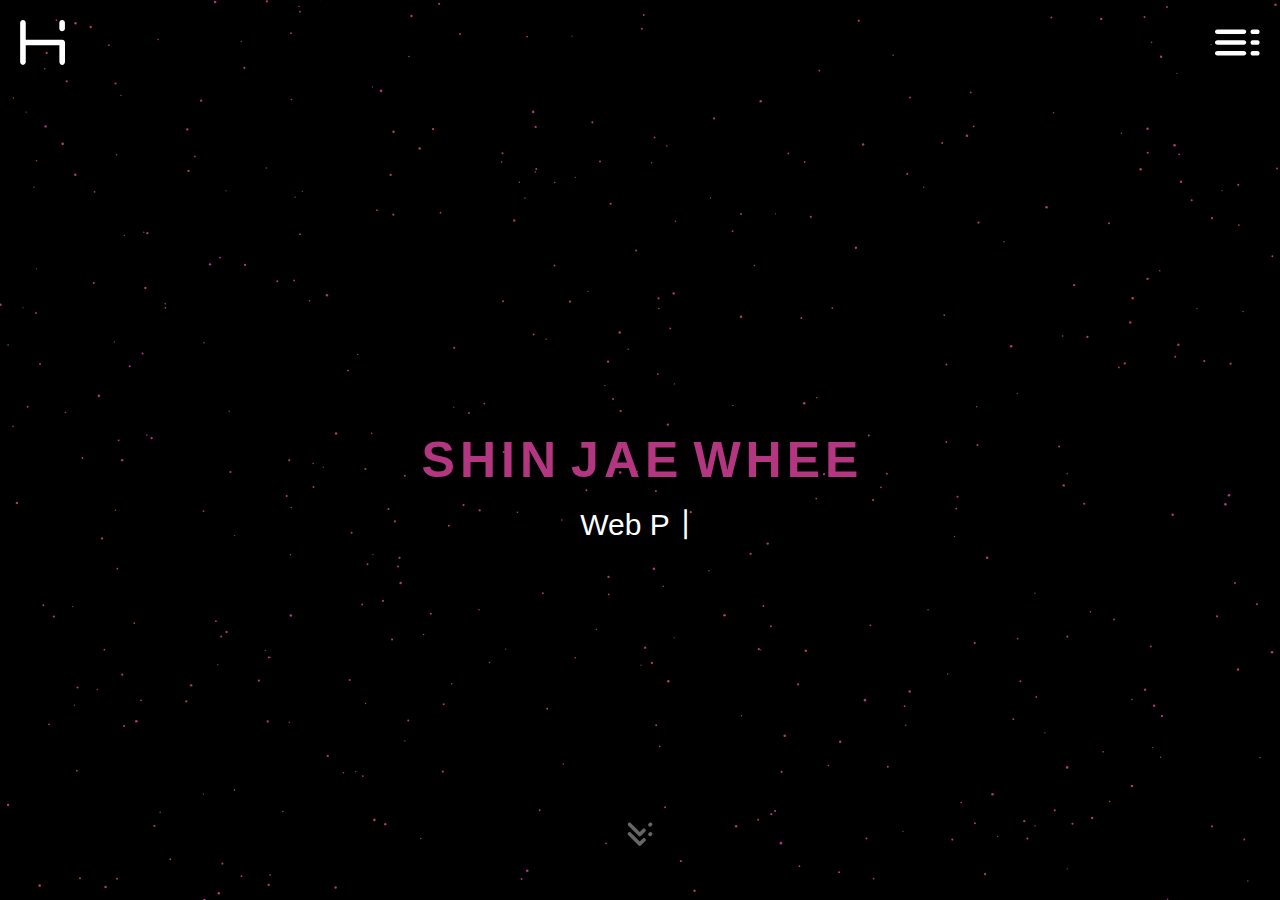
==== commit cbf8fcf3: "Add files via upload" ====
--- a/index.html
+++ b/index.html
@@ -195,6 +195,7 @@
 
         .sec02 .container{
             display: grid;
+            justify-content: center;
             grid-template-columns: auto;
             grid-template-rows: auto auto auto;
             row-gap: 20px;
@@ -220,14 +221,14 @@
             opacity: 1;
         }
         .sec02 p{
+            line-height: 1.9;
             opacity: 0;
             transition: 2s 1.5s;
+            align-self: center;
+            text-align: left;
         }
         .sec02.swiper-slide-active p{
             opacity: 1;
-        }
-        .sec02 p{
-            white-space: nowrap;
         }
         .sec02 span{
             font-weight: 800 !important;
@@ -512,6 +513,9 @@
         }
         .sec05.swiper-slide-active .con-img-box{
             opacity: 1;
+        }
+        .sec05 .contact-con{
+            align-self: center;
         }
         .sec05 .contact-con p{
             padding-bottom: 20px;
@@ -594,10 +598,10 @@
             align-items: center;
         }
         .swiper-pagination{
+            width: 10%;
             display: none;
             left:20px !important;
             top: 50%;
-            font-family:'Roboto';
             font-weight:900;
             font-size:0.8em;
         }
@@ -665,27 +669,31 @@
             }
 
             .sec02 .container{
-                grid-template-columns: repeat(2,1fr);
+                grid-template-columns: repeat(2,50%);
                 grid-template-rows: auto auto;
                 column-gap: 20px;
+                row-gap: 50px;
                 top: -40px;
             }
             .sec02 .sec-tit{
                 grid-area: 1/1/2/-1;
             }
+            .sec02 p{
+                font-size: 20px;
+            }
             .sec02 .img-box img{
-                width: 420px;
+                width: 380px;
                 height: 420px;
             }
 
             .sec03 .container{
-                gap: 20px;
+                gap: 10px;
             }
             .sec03 .img-box{
                 width:100px;
             }
             .sec03 .skills-graph li{
-                padding: 5px 0;
+                padding: 2px 0;
             }
             .sec03 .skills-graph h3{
                 padding-bottom: 5px;
@@ -724,11 +732,14 @@
             .sec05 .sec-tit{
                 grid-area: 1/1/2/-1;
             }
+            .sec05 p{
+                font-size: 20px;
+            }
             .sec05 svg{
                 width: 80px;
             }
             .scroll-txt{
-                width: 300%;
+                width: 350%;
                 font-size: 7em;
                 animation: scroll-txt 23s linear 0.2s infinite;
             }
@@ -778,7 +789,7 @@
             }
 
             .sec02 .container{
-                top: -90px;
+                top: -50px;
             }
             .sec02 .img-box img{
                 width: 520px;
@@ -819,6 +830,9 @@
 
             .sec05 .container{
                 gap: 30px;
+            }
+            .sec05 p{
+                font-size: 30px;
             }
             .sec05 svg{
                 width: 90px;
@@ -948,6 +962,11 @@
                     <div class="img-box"><img src="./images/picture01.jpg" alt="어바웃 이미지"></div>
                     <p>
                         안녕하세요, 웹 퍼블리셔 <span>신재휘</span> 입니다.<br>
+                        시각 디자인과 제품 디자인을 공부했었고,
+                        웹 퍼블리싱에 관심을 가지게 되었습니다.
+                        현재 웹 디자인, 퍼블리싱에 즐거움을 느끼고,
+                        더 나아가 안주하지않고 끊임없이 노력하여
+                        성장하고 발전하는 웹 퍼블리셔가 되고싶습니다.
                     </p>
                 </div>
             </section>
@@ -1073,7 +1092,7 @@
                     <h2 class="sec-tit">Contact</h2>
                     <div class="img-box con-img-box"><img src="./images/picture02.jpg" alt="컨텍트 이미지"></div>
                     <div class="contact-con">
-                        <p>안녕하세요, 웹 퍼블리셔 <span>신재휘</span>입니다.</p>
+                        <p>감사합니다. 웹 퍼블리셔 <span>신재휘</span>였습니다.</p>
                         <ul>
                             <li>
                                 <div class="img-box">
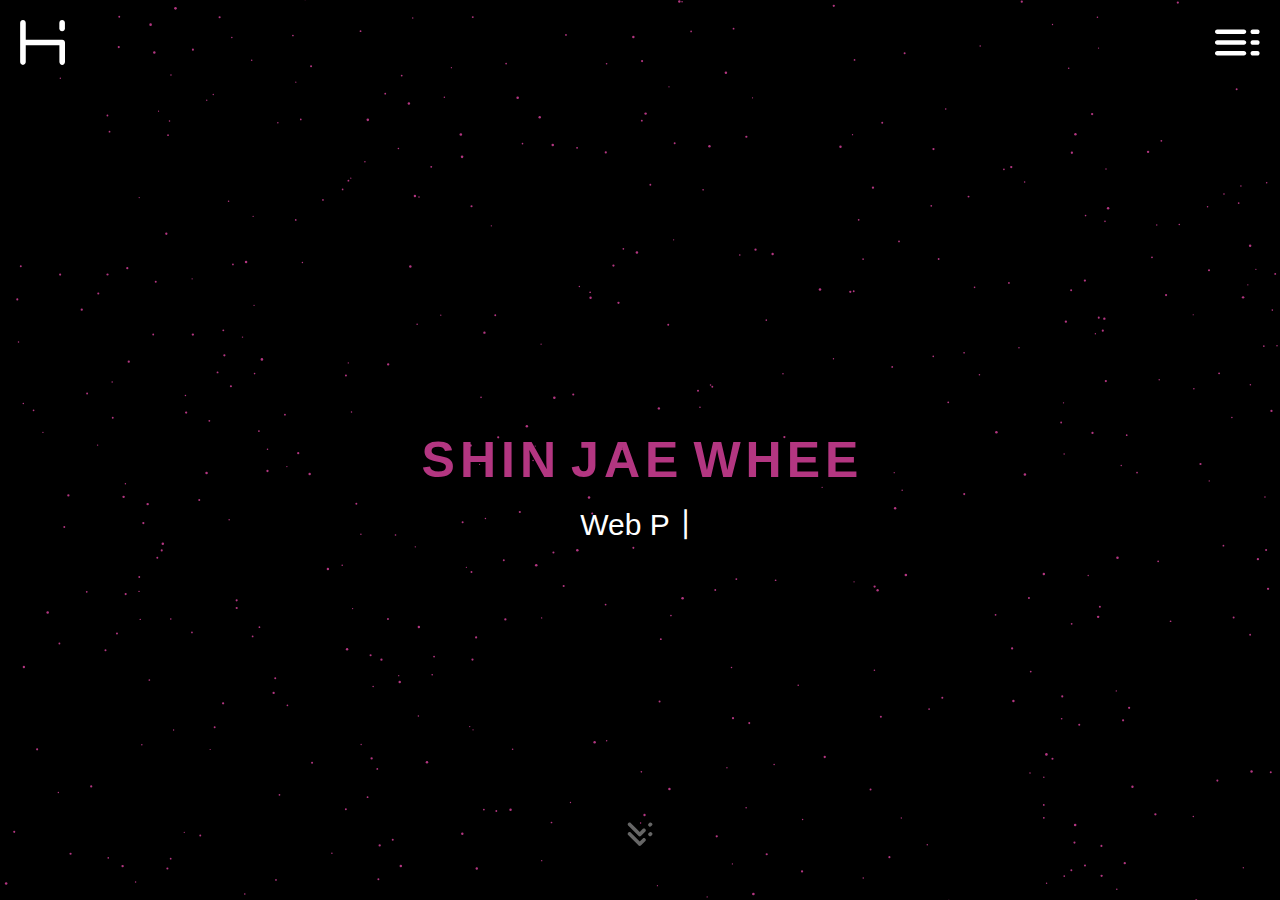
==== commit 3a89bbad: "Add files via upload" ====
--- a/index.html
+++ b/index.html
@@ -1069,6 +1069,30 @@
                                 </a>
                             </li>
                             <li class="swiper-slide">
+                                <a title="한솔제지 시안 디자인" href="#">
+                                    <div class="img-box"><img src="./images/hansol-design.png" alt="한솔제지 데스크탑"></div>
+                                    <p>
+                                        <svg xmlns="http://www.w3.org/2000/svg" height="16" width="14" viewBox="0 0 448 512"><!--!Font Awesome Free 6.5.1 by @fontawesome - https://fontawesome.com License - https://fontawesome.com/license/free Copyright 2024 Fonticons, Inc.--><path d="M364.2 83.8c-24.4-24.4-64-24.4-88.4 0l-184 184c-42.1 42.1-42.1 110.3 0 152.4s110.3 42.1 152.4 0l152-152c10.9-10.9 28.7-10.9 39.6 0s10.9 28.7 0 39.6l-152 152c-64 64-167.6 64-231.6 0s-64-167.6 0-231.6l184-184c46.3-46.3 121.3-46.3 167.6 0s46.3 121.3 0 167.6l-176 176c-28.6 28.6-75 28.6-103.6 0s-28.6-75 0-103.6l144-144c10.9-10.9 28.7-10.9 39.6 0s10.9 28.7 0 39.6l-144 144c-6.7 6.7-6.7 17.7 0 24.4s17.7 6.7 24.4 0l176-176c24.4-24.4 24.4-64 0-88.4z"/></svg>
+                                    </p>
+                                </a>
+                            </li>
+                            <li class="swiper-slide">
+                                <a title="광동제약 시안 디자인" href="#">
+                                    <div class="img-box"><img src="./images/kwangdong-design.png" alt="광동제약 데스크탑"></div>
+                                    <p>
+                                        <svg xmlns="http://www.w3.org/2000/svg" height="16" width="14" viewBox="0 0 448 512"><!--!Font Awesome Free 6.5.1 by @fontawesome - https://fontawesome.com License - https://fontawesome.com/license/free Copyright 2024 Fonticons, Inc.--><path d="M364.2 83.8c-24.4-24.4-64-24.4-88.4 0l-184 184c-42.1 42.1-42.1 110.3 0 152.4s110.3 42.1 152.4 0l152-152c10.9-10.9 28.7-10.9 39.6 0s10.9 28.7 0 39.6l-152 152c-64 64-167.6 64-231.6 0s-64-167.6 0-231.6l184-184c46.3-46.3 121.3-46.3 167.6 0s46.3 121.3 0 167.6l-176 176c-28.6 28.6-75 28.6-103.6 0s-28.6-75 0-103.6l144-144c10.9-10.9 28.7-10.9 39.6 0s10.9 28.7 0 39.6l-144 144c-6.7 6.7-6.7 17.7 0 24.4s17.7 6.7 24.4 0l176-176c24.4-24.4 24.4-64 0-88.4z"/></svg>
+                                    </p>
+                                </a>
+                            </li>
+                            <li class="swiper-slide">
+                                <a title="도미노 모바일 시안 디자인" href="#">
+                                    <div class="img-box"><img src="./images/domino-m-design.png" alt="도미노 모바일"></div>
+                                    <p>
+                                        <svg xmlns="http://www.w3.org/2000/svg" height="16" width="14" viewBox="0 0 448 512"><!--!Font Awesome Free 6.5.1 by @fontawesome - https://fontawesome.com License - https://fontawesome.com/license/free Copyright 2024 Fonticons, Inc.--><path d="M364.2 83.8c-24.4-24.4-64-24.4-88.4 0l-184 184c-42.1 42.1-42.1 110.3 0 152.4s110.3 42.1 152.4 0l152-152c10.9-10.9 28.7-10.9 39.6 0s10.9 28.7 0 39.6l-152 152c-64 64-167.6 64-231.6 0s-64-167.6 0-231.6l184-184c46.3-46.3 121.3-46.3 167.6 0s46.3 121.3 0 167.6l-176 176c-28.6 28.6-75 28.6-103.6 0s-28.6-75 0-103.6l144-144c10.9-10.9 28.7-10.9 39.6 0s10.9 28.7 0 39.6l-144 144c-6.7 6.7-6.7 17.7 0 24.4s17.7 6.7 24.4 0l176-176c24.4-24.4 24.4-64 0-88.4z"/></svg>
+                                    </p>
+                                </a>
+                            </li>
+                            <li class="swiper-slide">
                                 <a title="포트폴리오 퍼블리싱" href="./index.html">
                                     <div class="img-box"><img src="./images/pub-design.png" alt="포트폴리오 퍼블리싱"></div>
                                     <p>
@@ -1242,7 +1266,7 @@
         })
 
         $('.portfolio nav li').eq(1).click(function(){
-            portSwiper.slideTo(4);
+            portSwiper.slideTo(7);
         })
 
         $('header nav li').click(function(){
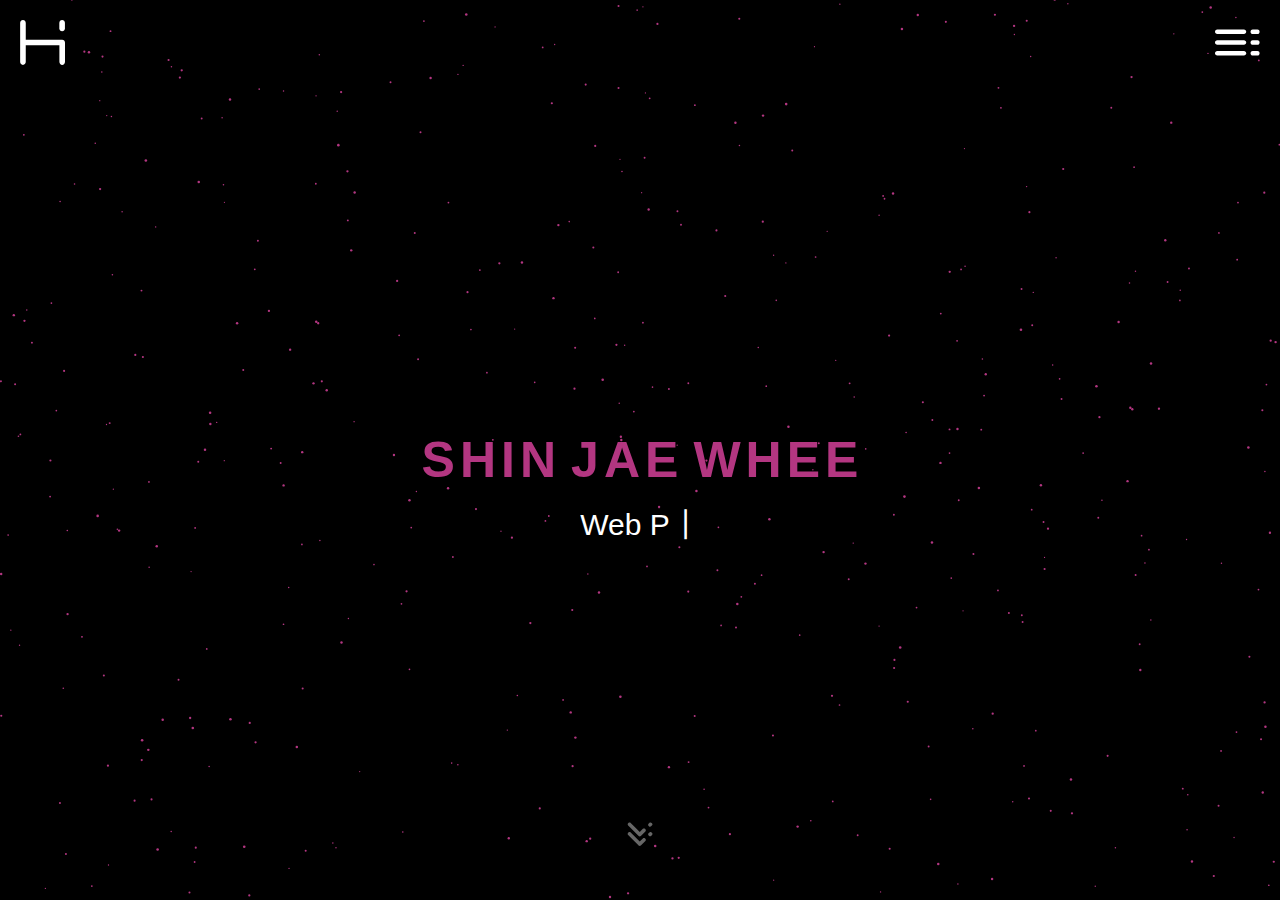
==== commit 47dafe3e: "Add files via upload" ====
--- a/index.html
+++ b/index.html
@@ -56,6 +56,20 @@
             margin: 0 auto;
             padding: 0 20px;
         }
+        #skip-menu a{
+            position:fixed;
+            left:50%;
+            top:0;
+            z-index:2000;
+            transform:translate(-50%,-110%);
+            padding:10px;
+            background:black;
+            font-size:32px;
+            color:white;
+        }
+        #skip-menu a:focus{
+            transform:translate(-50%,0);
+        }
 
         .header{
             position: fixed;
@@ -916,6 +930,7 @@
     </style>
 </head>
 <body>
+    <div id="skip-menu"><a href="#">본문 바로가기</a></div>
     <section class="swiper wrap-swiper" id="wrap">
         <header class="header">
             <div class="container">
@@ -1093,6 +1108,22 @@
                                 </a>
                             </li>
                             <li class="swiper-slide">
+                                <a title="도미노 테블릿 시안 디자인" href="#">
+                                    <div class="img-box"><img src="./images/domino-t-design.png" alt="도미노 테블릿"></div>
+                                    <p>
+                                        <svg xmlns="http://www.w3.org/2000/svg" height="16" width="14" viewBox="0 0 448 512"><!--!Font Awesome Free 6.5.1 by @fontawesome - https://fontawesome.com License - https://fontawesome.com/license/free Copyright 2024 Fonticons, Inc.--><path d="M364.2 83.8c-24.4-24.4-64-24.4-88.4 0l-184 184c-42.1 42.1-42.1 110.3 0 152.4s110.3 42.1 152.4 0l152-152c10.9-10.9 28.7-10.9 39.6 0s10.9 28.7 0 39.6l-152 152c-64 64-167.6 64-231.6 0s-64-167.6 0-231.6l184-184c46.3-46.3 121.3-46.3 167.6 0s46.3 121.3 0 167.6l-176 176c-28.6 28.6-75 28.6-103.6 0s-28.6-75 0-103.6l144-144c10.9-10.9 28.7-10.9 39.6 0s10.9 28.7 0 39.6l-144 144c-6.7 6.7-6.7 17.7 0 24.4s17.7 6.7 24.4 0l176-176c24.4-24.4 24.4-64 0-88.4z"/></svg>
+                                    </p>
+                                </a>
+                            </li>
+                            <li class="swiper-slide">
+                                <a title="도미노 데스크탑 시안 디자인" href="#">
+                                    <div class="img-box"><img src="./images/domino-d-design.png" alt="도미노 데스크탑"></div>
+                                    <p>
+                                        <svg xmlns="http://www.w3.org/2000/svg" height="16" width="14" viewBox="0 0 448 512"><!--!Font Awesome Free 6.5.1 by @fontawesome - https://fontawesome.com License - https://fontawesome.com/license/free Copyright 2024 Fonticons, Inc.--><path d="M364.2 83.8c-24.4-24.4-64-24.4-88.4 0l-184 184c-42.1 42.1-42.1 110.3 0 152.4s110.3 42.1 152.4 0l152-152c10.9-10.9 28.7-10.9 39.6 0s10.9 28.7 0 39.6l-152 152c-64 64-167.6 64-231.6 0s-64-167.6 0-231.6l184-184c46.3-46.3 121.3-46.3 167.6 0s46.3 121.3 0 167.6l-176 176c-28.6 28.6-75 28.6-103.6 0s-28.6-75 0-103.6l144-144c10.9-10.9 28.7-10.9 39.6 0s10.9 28.7 0 39.6l-144 144c-6.7 6.7-6.7 17.7 0 24.4s17.7 6.7 24.4 0l176-176c24.4-24.4 24.4-64 0-88.4z"/></svg>
+                                    </p>
+                                </a>
+                            </li>
+                            <li class="swiper-slide">
                                 <a title="포트폴리오 퍼블리싱" href="./index.html">
                                     <div class="img-box"><img src="./images/pub-design.png" alt="포트폴리오 퍼블리싱"></div>
                                     <p>
@@ -1103,6 +1134,14 @@
                             <li class="swiper-slide">
                                 <a title="메가커피 리뉴얼 퍼블리싱" href="https://shinjaewhee.github.io/megacoffee/">
                                     <div class="img-box"><img src="./images/megacoffee-pub-design.png" alt="메가커피 리뉴얼 퍼블리싱"></div>
+                                    <p>
+                                        <svg xmlns="http://www.w3.org/2000/svg" height="16" width="14" viewBox="0 0 448 512"><!--!Font Awesome Free 6.5.1 by @fontawesome - https://fontawesome.com License - https://fontawesome.com/license/free Copyright 2024 Fonticons, Inc.--><path d="M364.2 83.8c-24.4-24.4-64-24.4-88.4 0l-184 184c-42.1 42.1-42.1 110.3 0 152.4s110.3 42.1 152.4 0l152-152c10.9-10.9 28.7-10.9 39.6 0s10.9 28.7 0 39.6l-152 152c-64 64-167.6 64-231.6 0s-64-167.6 0-231.6l184-184c46.3-46.3 121.3-46.3 167.6 0s46.3 121.3 0 167.6l-176 176c-28.6 28.6-75 28.6-103.6 0s-28.6-75 0-103.6l144-144c10.9-10.9 28.7-10.9 39.6 0s10.9 28.7 0 39.6l-144 144c-6.7 6.7-6.7 17.7 0 24.4s17.7 6.7 24.4 0l176-176c24.4-24.4 24.4-64 0-88.4z"/></svg>
+                                    </p>
+                                </a>
+                            </li>
+                            <li class="swiper-slide">
+                                <a title="도미노 리뉴얼 퍼블리싱" href="https://shinjaewhee.github.io/domino/">
+                                    <div class="img-box"><img src="./images/domino-pub-design.png" alt="도미노 리뉴얼 퍼블리싱"></div>
                                     <p>
                                         <svg xmlns="http://www.w3.org/2000/svg" height="16" width="14" viewBox="0 0 448 512"><!--!Font Awesome Free 6.5.1 by @fontawesome - https://fontawesome.com License - https://fontawesome.com/license/free Copyright 2024 Fonticons, Inc.--><path d="M364.2 83.8c-24.4-24.4-64-24.4-88.4 0l-184 184c-42.1 42.1-42.1 110.3 0 152.4s110.3 42.1 152.4 0l152-152c10.9-10.9 28.7-10.9 39.6 0s10.9 28.7 0 39.6l-152 152c-64 64-167.6 64-231.6 0s-64-167.6 0-231.6l184-184c46.3-46.3 121.3-46.3 167.6 0s46.3 121.3 0 167.6l-176 176c-28.6 28.6-75 28.6-103.6 0s-28.6-75 0-103.6l144-144c10.9-10.9 28.7-10.9 39.6 0s10.9 28.7 0 39.6l-144 144c-6.7 6.7-6.7 17.7 0 24.4s17.7 6.7 24.4 0l176-176c24.4-24.4 24.4-64 0-88.4z"/></svg>
                                     </p>
@@ -1266,7 +1305,7 @@
         })
 
         $('.portfolio nav li').eq(1).click(function(){
-            portSwiper.slideTo(7);
+            portSwiper.slideTo(9);
         })
 
         $('header nav li').click(function(){
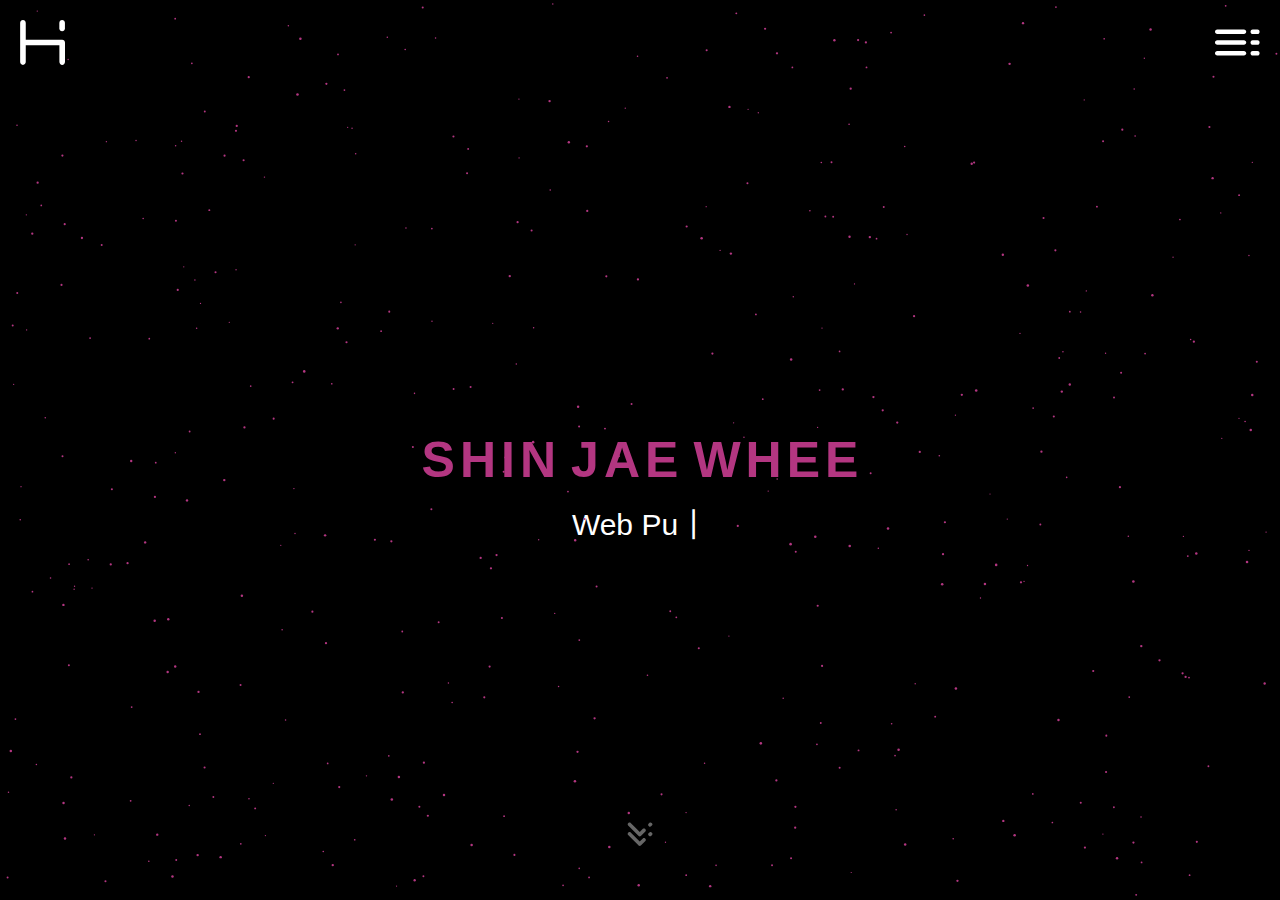
==== commit 49782699: "Add files via upload" ====
--- a/index.html
+++ b/index.html
@@ -1124,6 +1124,14 @@
                                 </a>
                             </li>
                             <li class="swiper-slide">
+                                <a title="내 로고 명함 디자인" href="#">
+                                    <div class="img-box"><img src="./images/namecard-design.png" alt="명함 디자인"></div>
+                                    <p>
+                                        <svg xmlns="http://www.w3.org/2000/svg" height="16" width="14" viewBox="0 0 448 512"><!--!Font Awesome Free 6.5.1 by @fontawesome - https://fontawesome.com License - https://fontawesome.com/license/free Copyright 2024 Fonticons, Inc.--><path d="M364.2 83.8c-24.4-24.4-64-24.4-88.4 0l-184 184c-42.1 42.1-42.1 110.3 0 152.4s110.3 42.1 152.4 0l152-152c10.9-10.9 28.7-10.9 39.6 0s10.9 28.7 0 39.6l-152 152c-64 64-167.6 64-231.6 0s-64-167.6 0-231.6l184-184c46.3-46.3 121.3-46.3 167.6 0s46.3 121.3 0 167.6l-176 176c-28.6 28.6-75 28.6-103.6 0s-28.6-75 0-103.6l144-144c10.9-10.9 28.7-10.9 39.6 0s10.9 28.7 0 39.6l-144 144c-6.7 6.7-6.7 17.7 0 24.4s17.7 6.7 24.4 0l176-176c24.4-24.4 24.4-64 0-88.4z"/></svg>
+                                    </p>
+                                </a>
+                            </li>
+                            <li class="swiper-slide">
                                 <a title="포트폴리오 퍼블리싱" href="./index.html">
                                     <div class="img-box"><img src="./images/pub-design.png" alt="포트폴리오 퍼블리싱"></div>
                                     <p>
@@ -1305,7 +1313,7 @@
         })
 
         $('.portfolio nav li').eq(1).click(function(){
-            portSwiper.slideTo(9);
+            portSwiper.slideTo(10);
         })
 
         $('header nav li').click(function(){
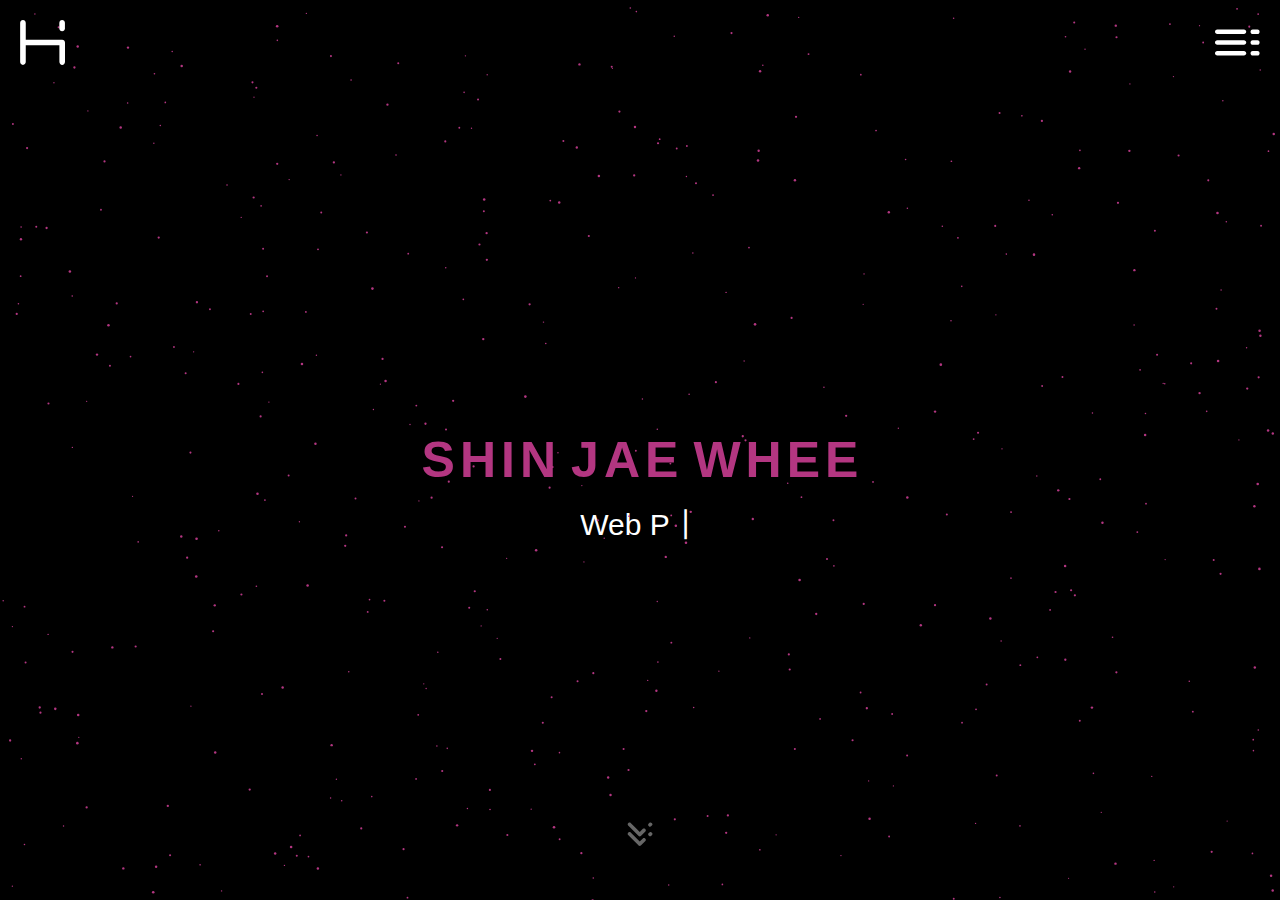
==== commit c613fd59: "Add files via upload" ====
--- a/index.html
+++ b/index.html
@@ -1132,6 +1132,14 @@
                                 </a>
                             </li>
                             <li class="swiper-slide">
+                                <a title="로고 패키지 디자인" href="#">
+                                    <div class="img-box"><img src="./images/package-logo-design.png" alt="로고 패키지 디자인"></div>
+                                    <p>
+                                        <svg xmlns="http://www.w3.org/2000/svg" height="16" width="14" viewBox="0 0 448 512"><!--!Font Awesome Free 6.5.1 by @fontawesome - https://fontawesome.com License - https://fontawesome.com/license/free Copyright 2024 Fonticons, Inc.--><path d="M364.2 83.8c-24.4-24.4-64-24.4-88.4 0l-184 184c-42.1 42.1-42.1 110.3 0 152.4s110.3 42.1 152.4 0l152-152c10.9-10.9 28.7-10.9 39.6 0s10.9 28.7 0 39.6l-152 152c-64 64-167.6 64-231.6 0s-64-167.6 0-231.6l184-184c46.3-46.3 121.3-46.3 167.6 0s46.3 121.3 0 167.6l-176 176c-28.6 28.6-75 28.6-103.6 0s-28.6-75 0-103.6l144-144c10.9-10.9 28.7-10.9 39.6 0s10.9 28.7 0 39.6l-144 144c-6.7 6.7-6.7 17.7 0 24.4s17.7 6.7 24.4 0l176-176c24.4-24.4 24.4-64 0-88.4z"/></svg>
+                                    </p>
+                                </a>
+                            </li>
+                            <li class="swiper-slide">
                                 <a title="포트폴리오 퍼블리싱" href="./index.html">
                                     <div class="img-box"><img src="./images/pub-design.png" alt="포트폴리오 퍼블리싱"></div>
                                     <p>
@@ -1313,7 +1321,7 @@
         })
 
         $('.portfolio nav li').eq(1).click(function(){
-            portSwiper.slideTo(10);
+            portSwiper.slideTo(11);
         })
 
         $('header nav li').click(function(){
